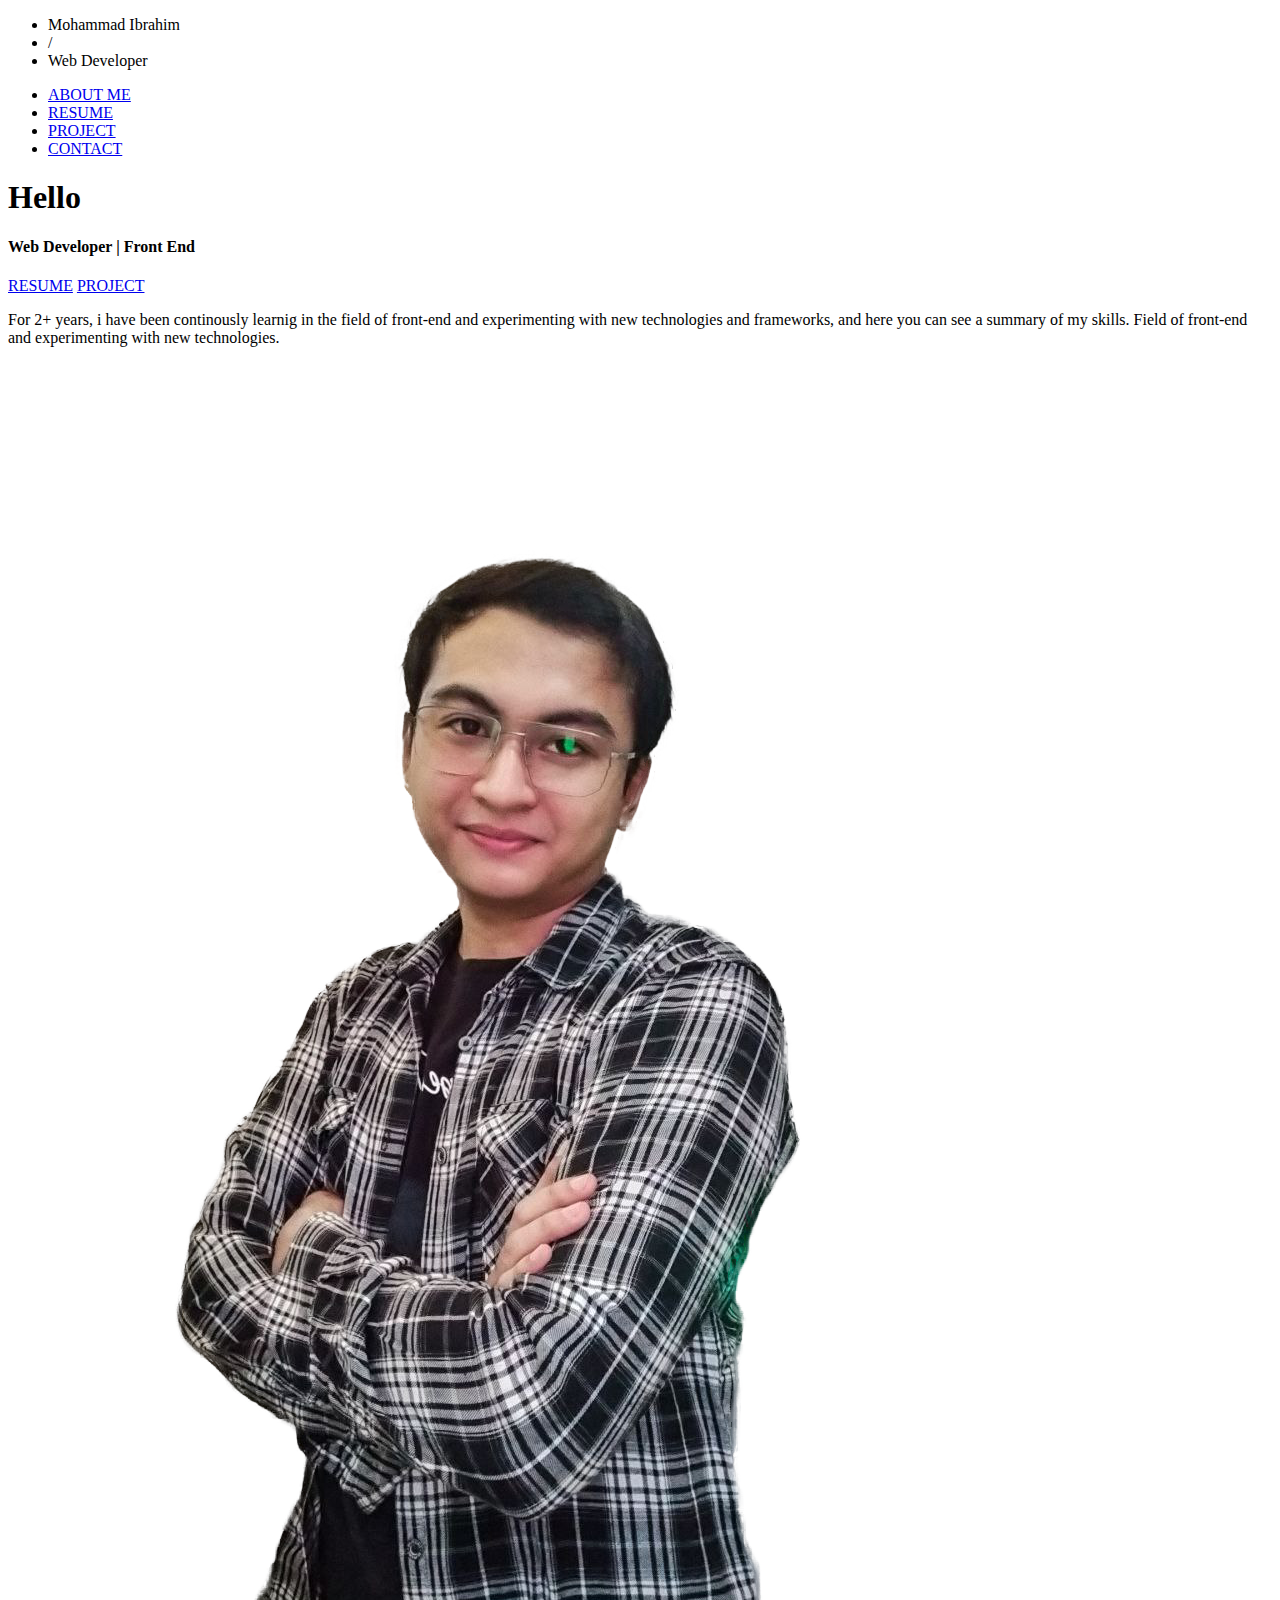
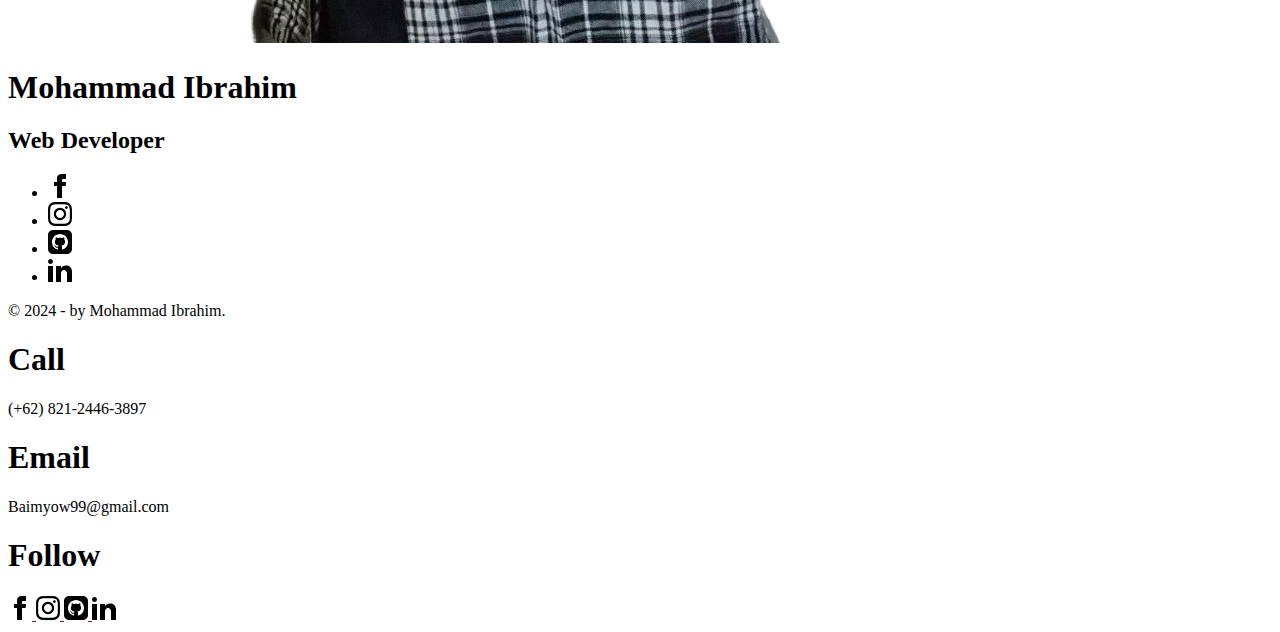
==== index.html @ 84d9b4df "change name folder" ====
<!DOCTYPE html>
<html lang="en">
  <head>
    <meta charset="UTF-8" />
    <meta name="viewport" content="width=device-width, initial-scale=1.0" />
    <title>Portfolio - Mohammad Ibrahim</title>
    <link rel="stylesheet" href="css/style.css" />
    <link
      href="https://fonts.googleapis.com/css2?family=Nerko+One&family=Roboto:ital,wght@0,100;0,300;0,400;0,500;0,700;0,900;1,100;1,300;1,400;1,500;1,700;1,900&display=swap"
      rel="stylesheet" />
    <link rel="stylesheet" href="../css/animasi.css" />
    <link rel="stylesheet" href="../CSS/responsive.css" />
  </head>
  <body>
    <!--Header & Navbar -->

    <header>
      <div class="container">
        <div class="logo">
          <ul>
            <li class="name">Mohammad Ibrahim</li>
            <li class="line">/</li>
            <li class="profesi">Web Developer</li>
          </ul>
        </div>
        <div class="navbar">
          <ul>
            <li><a href="index.html">ABOUT ME</a></li>
            <li><a href="/pages/resume.html">RESUME</a></li>
            <li><a href="/pages/project.html">PROJECT</a></li>
            <li><a href="/pages/contact.html">CONTACT</a></li>
          </ul>
        </div>
      </div>
    </header>

    <!-- HERO Section -->
    <section class="transform">
      <div class="hero">
        <div class="container-1">
          <div class="hero-left"></div>
          <div class="hero-right">
            <h1>Hello</h1>
            <h4>Web Developer | Front End</h4>
            <div class="buttons">
              <a href="#" target="_blank" class="btn-1">RESUME</a>

              <a href="#project" class="btn-2">PROJECT</a>
            </div>
            <div class="paragraph">
              <p>
                For 2+ years, i have been continously learnig in the field of
                front-end and experimenting with new technologies and
                frameworks, and here you can see a summary of my skills. Field
                of front-end and experimenting with new technologies.
              </p>
            </div>
          </div>
        </div>
        <div class="tamplate">
          <div class="back-image">
            <img src="img/image-hero.svg" alt="Mohammad Ibrahim" />
          </div>
          <h1>Mohammad Ibrahim</h1>
          <div class="line-image"></div>
          <h2>Web Developer</h2>

          <div class="medsos-tamplate">
            <ul>
              <li>
                <a href=""
                  ><svg
                    xmlns="http://www.w3.org/2000/svg"
                    width="24"
                    height="24"
                    viewBox="0 0 24 24">
                    <path
                      d="M9 8h-3v4h3v12h5v-12h3.642l.358-4h-4v-1.667c0-.955.192-1.333 1.115-1.333h2.885v-5h-3.808c-3.596 0-5.192 1.583-5.192 4.615v3.385z" />
                  </svg>
                </a>
              </li>
              <li>
                <a href=""
                  ><svg
                    xmlns="http://www.w3.org/2000/svg"
                    width="24"
                    height="24"
                    viewBox="0 0 24 24">
                    <path
                      d="M12 2.163c3.204 0 3.584.012 4.85.07 3.252.148 4.771 1.691 4.919 4.919.058 1.265.069 1.645.069 4.849 0 3.205-.012 3.584-.069 4.849-.149 3.225-1.664 4.771-4.919 4.919-1.266.058-1.644.07-4.85.07-3.204 0-3.584-.012-4.849-.07-3.26-.149-4.771-1.699-4.919-4.92-.058-1.265-.07-1.644-.07-4.849 0-3.204.013-3.583.07-4.849.149-3.227 1.664-4.771 4.919-4.919 1.266-.057 1.645-.069 4.849-.069zm0-2.163c-3.259 0-3.667.014-4.947.072-4.358.2-6.78 2.618-6.98 6.98-.059 1.281-.073 1.689-.073 4.948 0 3.259.014 3.668.072 4.948.2 4.358 2.618 6.78 6.98 6.98 1.281.058 1.689.072 4.948.072 3.259 0 3.668-.014 4.948-.072 4.354-.2 6.782-2.618 6.979-6.98.059-1.28.073-1.689.073-4.948 0-3.259-.014-3.667-.072-4.947-.196-4.354-2.617-6.78-6.979-6.98-1.281-.059-1.69-.073-4.949-.073zm0 5.838c-3.403 0-6.162 2.759-6.162 6.162s2.759 6.163 6.162 6.163 6.162-2.759 6.162-6.163c0-3.403-2.759-6.162-6.162-6.162zm0 10.162c-2.209 0-4-1.79-4-4 0-2.209 1.791-4 4-4s4 1.791 4 4c0 2.21-1.791 4-4 4zm6.406-11.845c-.796 0-1.441.645-1.441 1.44s.645 1.44 1.441 1.44c.795 0 1.439-.645 1.439-1.44s-.644-1.44-1.439-1.44z" />
                  </svg>
                </a>
              </li>
              <li>
                <a href=""
                  ><svg
                    xmlns="http://www.w3.org/2000/svg"
                    width="24"
                    height="24"
                    viewBox="0 0 24 24">
                    <path
                      d="M19 0h-14c-2.761 0-5 2.239-5 5v14c0 2.761 2.239 5 5 5h14c2.762 0 5-2.239 5-5v-14c0-2.761-2.238-5-5-5zm-4.466 19.59c-.405.078-.534-.171-.534-.384v-2.195c0-.747-.262-1.233-.55-1.481 1.782-.198 3.654-.875 3.654-3.947 0-.874-.312-1.588-.823-2.147.082-.202.356-1.016-.079-2.117 0 0-.671-.215-2.198.82-.64-.18-1.324-.267-2.004-.271-.68.003-1.364.091-2.003.269-1.528-1.035-2.2-.82-2.2-.82-.434 1.102-.16 1.915-.077 2.118-.512.56-.824 1.273-.824 2.147 0 3.064 1.867 3.751 3.645 3.954-.229.2-.436.552-.508 1.07-.457.204-1.614.557-2.328-.666 0 0-.423-.768-1.227-.825 0 0-.78-.01-.055.487 0 0 .525.246.889 1.17 0 0 .463 1.428 2.688.944v1.489c0 .211-.129.459-.528.385-3.18-1.057-5.472-4.056-5.472-7.59 0-4.419 3.582-8 8-8s8 3.581 8 8c0 3.533-2.289 6.531-5.466 7.59z" />
                  </svg>
                </a>
              </li>
              <li>
                <a href=""
                  ><svg
                    xmlns="http://www.w3.org/2000/svg"
                    width="24"
                    height="24"
                    viewBox="0 0 24 24">
                    <path
                      d="M4.98 3.5c0 1.381-1.11 2.5-2.48 2.5s-2.48-1.119-2.48-2.5c0-1.38 1.11-2.5 2.48-2.5s2.48 1.12 2.48 2.5zm.02 4.5h-5v16h5v-16zm7.982 0h-4.968v16h4.969v-8.399c0-4.67 6.029-5.052 6.029 0v8.399h4.988v-10.131c0-7.88-8.922-7.593-11.018-3.714v-2.155z" />
                  </svg>
                </a>
              </li>
            </ul>
          </div>
        </div>
      </div>
    </section>

    <!-- FOOTER -->
    <footer>
      <div class="footer">
        <div class="tag-1">
          <p>&#169; 2024 - by Mohammad Ibrahim.</p>
        </div>
        <div class="tag-2">
          <div class="call">
            <h1>Call</h1>
            <p>(+62) 821-2446-3897</p>
          </div>
          <div class="email">
            <h1>Email</h1>
            <p>Baimyow99@gmail.com</p>
          </div>
          <div class="follow">
            <h1>Follow</h1>
            <a href=""
              ><svg
                xmlns="http://www.w3.org/2000/svg"
                width="24"
                height="24"
                viewBox="0 0 24 24">
                <path
                  d="M9 8h-3v4h3v12h5v-12h3.642l.358-4h-4v-1.667c0-.955.192-1.333 1.115-1.333h2.885v-5h-3.808c-3.596 0-5.192 1.583-5.192 4.615v3.385z" />
              </svg>
            </a>
            <a href=""
              ><svg
                xmlns="http://www.w3.org/2000/svg"
                width="24"
                height="24"
                viewBox="0 0 24 24">
                <path
                  d="M12 2.163c3.204 0 3.584.012 4.85.07 3.252.148 4.771 1.691 4.919 4.919.058 1.265.069 1.645.069 4.849 0 3.205-.012 3.584-.069 4.849-.149 3.225-1.664 4.771-4.919 4.919-1.266.058-1.644.07-4.85.07-3.204 0-3.584-.012-4.849-.07-3.26-.149-4.771-1.699-4.919-4.92-.058-1.265-.07-1.644-.07-4.849 0-3.204.013-3.583.07-4.849.149-3.227 1.664-4.771 4.919-4.919 1.266-.057 1.645-.069 4.849-.069zm0-2.163c-3.259 0-3.667.014-4.947.072-4.358.2-6.78 2.618-6.98 6.98-.059 1.281-.073 1.689-.073 4.948 0 3.259.014 3.668.072 4.948.2 4.358 2.618 6.78 6.98 6.98 1.281.058 1.689.072 4.948.072 3.259 0 3.668-.014 4.948-.072 4.354-.2 6.782-2.618 6.979-6.98.059-1.28.073-1.689.073-4.948 0-3.259-.014-3.667-.072-4.947-.196-4.354-2.617-6.78-6.979-6.98-1.281-.059-1.69-.073-4.949-.073zm0 5.838c-3.403 0-6.162 2.759-6.162 6.162s2.759 6.163 6.162 6.163 6.162-2.759 6.162-6.163c0-3.403-2.759-6.162-6.162-6.162zm0 10.162c-2.209 0-4-1.79-4-4 0-2.209 1.791-4 4-4s4 1.791 4 4c0 2.21-1.791 4-4 4zm6.406-11.845c-.796 0-1.441.645-1.441 1.44s.645 1.44 1.441 1.44c.795 0 1.439-.645 1.439-1.44s-.644-1.44-1.439-1.44z" />
              </svg>
            </a>
            <a href="">
              <svg
                xmlns="http://www.w3.org/2000/svg"
                width="24"
                height="24"
                viewBox="0 0 24 24">
                <path
                  d="M19 0h-14c-2.761 0-5 2.239-5 5v14c0 2.761 2.239 5 5 5h14c2.762 0 5-2.239 5-5v-14c0-2.761-2.238-5-5-5zm-4.466 19.59c-.405.078-.534-.171-.534-.384v-2.195c0-.747-.262-1.233-.55-1.481 1.782-.198 3.654-.875 3.654-3.947 0-.874-.312-1.588-.823-2.147.082-.202.356-1.016-.079-2.117 0 0-.671-.215-2.198.82-.64-.18-1.324-.267-2.004-.271-.68.003-1.364.091-2.003.269-1.528-1.035-2.2-.82-2.2-.82-.434 1.102-.16 1.915-.077 2.118-.512.56-.824 1.273-.824 2.147 0 3.064 1.867 3.751 3.645 3.954-.229.2-.436.552-.508 1.07-.457.204-1.614.557-2.328-.666 0 0-.423-.768-1.227-.825 0 0-.78-.01-.055.487 0 0 .525.246.889 1.17 0 0 .463 1.428 2.688.944v1.489c0 .211-.129.459-.528.385-3.18-1.057-5.472-4.056-5.472-7.59 0-4.419 3.582-8 8-8s8 3.581 8 8c0 3.533-2.289 6.531-5.466 7.59z" />
              </svg>
            </a>
            <a href="">
              <svg
                xmlns="http://www.w3.org/2000/svg"
                width="24"
                height="24"
                viewBox="0 0 24 24">
                <path
                  d="M4.98 3.5c0 1.381-1.11 2.5-2.48 2.5s-2.48-1.119-2.48-2.5c0-1.38 1.11-2.5 2.48-2.5s2.48 1.12 2.48 2.5zm.02 4.5h-5v16h5v-16zm7.982 0h-4.968v16h4.969v-8.399c0-4.67 6.029-5.052 6.029 0v8.399h4.988v-10.131c0-7.88-8.922-7.593-11.018-3.714v-2.155z" />
              </svg>
            </a>
          </div>
        </div>
      </div>
    </footer>

    <!-- Java Script -->
    <script src="/java script/script.js"></script>
  </body>
</html>
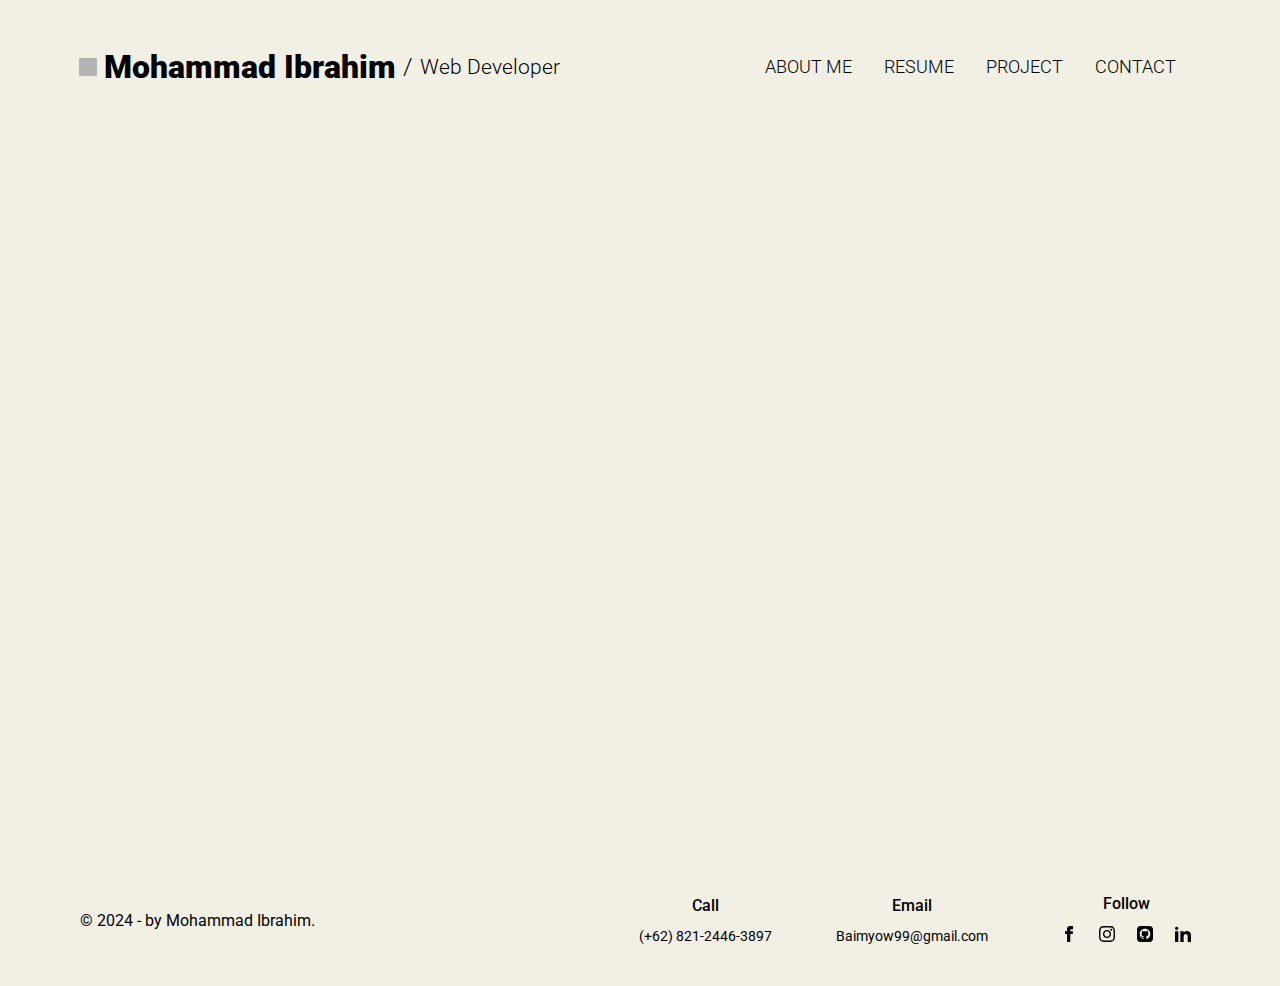
==== commit cfb0fe24: "perbaikan" ====
--- a/index.html
+++ b/index.html
@@ -4,12 +4,13 @@
     <meta charset="UTF-8" />
     <meta name="viewport" content="width=device-width, initial-scale=1.0" />
     <title>Portfolio - Mohammad Ibrahim</title>
-    <link rel="stylesheet" href="css/style.css" />
+    <link rel="stylesheet" href="style/style.css" />
     <link
       href="https://fonts.googleapis.com/css2?family=Nerko+One&family=Roboto:ital,wght@0,100;0,300;0,400;0,500;0,700;0,900;1,100;1,300;1,400;1,500;1,700;1,900&display=swap"
       rel="stylesheet" />
-    <link rel="stylesheet" href="../css/animasi.css" />
-    <link rel="stylesheet" href="../CSS/responsive.css" />
+    <link rel="stylesheet" href="style/animasi.css" />
+    <link rel="stylesheet" href="style/responsive.css" />
+    <base href="/Project-01/" />
   </head>
   <body>
     <!--Header & Navbar -->
@@ -26,14 +27,15 @@
         <div class="navbar">
           <ul>
             <li><a href="index.html">ABOUT ME</a></li>
-            <li><a href="/pages/resume.html">RESUME</a></li>
-            <li><a href="/pages/project.html">PROJECT</a></li>
-            <li><a href="/pages/contact.html">CONTACT</a></li>
+            <li><a href="pages/resume.html">RESUME</a></li>
+            <li><a href="pages/project.html">PROJECT</a></li>
+            <li><a href="pages/contact.html">CONTACT</a></li>
           </ul>
         </div>
       </div>
     </header>
 
+    <!-- HERO Section -->
     <!-- HERO Section -->
     <section class="transform">
       <div class="hero">
--- a/style/style.css
+++ b/style/style.css
@@ -0,0 +1,549 @@
+* {
+  margin: 0;
+  padding: 0;
+  box-sizing: border-box;
+}
+
+html,
+body {
+  width: 100%;
+  font-family: "Roboto";
+  background-color: var(--colorBody);
+}
+
+:root {
+  --colorBody: #f2efe5;
+  --colorSecond: #b4b4b8;
+  --collorThird: #c7c8cc;
+}
+
+/* Header & Navbar */
+
+.container {
+  display: flex;
+  align-items: center;
+  justify-content: space-between;
+  padding: 3rem 6.5rem;
+  background-color: var(--colorBody);
+}
+
+.logo ul {
+  display: flex;
+  align-items: center;
+  gap: 7px;
+}
+
+.logo .profesi {
+  list-style: none;
+  font-size: 1.3rem;
+  font-weight: 300;
+}
+
+.logo .line {
+  list-style: none;
+  font-size: 1.5rem;
+  font-weight: 300;
+}
+
+.logo .name {
+  position: relative;
+  list-style: none;
+  font-size: 2rem;
+  font-weight: 900;
+}
+
+.logo .name::before {
+  content: ""; /* Konten kosong karena hanya kotak yang ditampilkan */
+  display: inline-block;
+  width: 18px; /* Ukuran lebar kotak */
+  height: 18px; /* Ukuran tinggi kotak */
+  background-color: var(--colorSecond); /* Warna kotak */
+  position: absolute;
+  left: -25px; /* Atur jarak kotak dari teks */
+  top: 50%; /* Posisikan di tengah vertikal */
+  transform: translateY(-50%); /* Sesuaikan agar di tengah */
+}
+
+.navbar ul {
+  display: flex;
+  align-items: center;
+  justify-content: center;
+  gap: 2rem;
+  font-size: 1.1rem;
+  font-weight: 300;
+  list-style: none;
+}
+
+.navbar a {
+  text-decoration: none;
+  color: black;
+}
+
+.navbar a:hover {
+  color: var(--colorSecond);
+}
+
+/* Hero */
+
+.container-1 {
+  display: grid;
+  grid-template-columns: 1.3fr 2fr;
+  z-index: 1;
+  position: relative;
+}
+
+.hero-left {
+  height: 80vh;
+  background-color: var(--colorSecond);
+}
+
+.hero-right {
+  height: 80vh;
+  background-color: var(--colorBody);
+  padding-left: 8rem;
+  padding-bottom: 11rem;
+  display: flex;
+  flex-direction: column;
+  justify-content: center;
+}
+
+.hero-right h1 {
+  font-size: 7rem;
+}
+
+.hero-right h4 {
+  font-size: 1.5rem;
+  font-weight: 200;
+}
+
+.paragraph {
+  display: flex;
+  flex-wrap: wrap;
+  text-align: justify;
+  width: 24rem;
+}
+
+.paragraph p {
+  font-size: 1.5rem;
+  padding-top: 5px;
+  font-weight: 20;
+}
+
+.hero-right .buttons {
+  display: flex;
+  gap: 1rem;
+  margin-top: 2rem;
+}
+
+.hero-right button {
+  padding: 10px 50px;
+  border-radius: 50px;
+}
+
+.hero-right button a {
+  text-decoration: none;
+}
+
+.buttons a {
+  border: 2px solid;
+  padding: 10px 30px;
+  border-radius: 50px;
+  font-weight: 600;
+  text-decoration: none;
+}
+
+.btn-1 {
+  background-color: var(--colorSecond);
+  color: var(--colorBody);
+}
+
+.btn-1:hover {
+  background-color: var(--colorBody);
+  color: var(--colorSecond);
+}
+
+.btn-2 {
+  background-color: var(--colorBody);
+  color: var(--colorSecond);
+}
+
+.btn-2:hover {
+  background-color: var(--colorSecond);
+  color: var(--colorBody);
+}
+
+.tamplate {
+  height: 30rem;
+  width: 23.5rem;
+  background-color: var(--collorThird);
+  z-index: 3;
+  position: absolute;
+  display: flex;
+  flex-direction: column;
+  text-align: center;
+  top: 15.5%;
+  left: 23%;
+  box-shadow: -10px 10px 15px rgb(0, 0, 0, 0.1);
+}
+
+.back-image {
+  height: 14rem;
+  width: 14rem;
+  border-radius: 50%;
+  background-color: var(--colorBody);
+  position: absolute;
+  margin: 3rem 4.7rem;
+  display: flex;
+  justify-content: center;
+  align-items: center;
+  z-index: 1;
+  overflow: hidden;
+}
+
+.tamplate img {
+  height: 22rem;
+  width: 22rem;
+  top: 1%;
+  position: absolute;
+  display: block;
+  z-index: 2;
+  object-fit: cover; /* Menjaga proporsi gambar agar sesuai dengan area */
+}
+
+.tamplate h1 {
+  margin-top: 18rem;
+  font-size: 2rem;
+  font-weight: 900;
+}
+
+.line-image {
+  height: 3px;
+  background-color: var(--colorSecond);
+  margin: 1rem 9.5rem;
+}
+
+.tamplate h2 {
+  font-weight: 300;
+  font-size: 1.3rem;
+}
+
+.medsos-tamplate {
+  height: 5rem;
+  margin-top: 1rem;
+  background-color: var(--colorBody);
+  display: flex;
+  justify-content: center;
+  align-items: center;
+}
+
+.medsos-tamplate ul {
+  display: flex;
+  align-items: center;
+  justify-content: center;
+  list-style-type: none;
+  gap: 1.2rem;
+}
+
+/* Footer */
+
+.footer {
+  display: flex;
+  align-items: center;
+  justify-content: space-between;
+  padding: 2.5rem 5rem;
+  background-color: var(--colorBody);
+  right: 0;
+  left: 0;
+}
+
+.tag-2 {
+  display: flex;
+  align-items: center;
+  justify-content: space-between;
+  text-align: center;
+  gap: 4rem;
+}
+
+.call h1,
+.email h1,
+.follow h1 {
+  font-size: 1rem;
+  font-weight: 500;
+  padding-bottom: 5px;
+}
+
+.call p,
+.email p {
+  padding-top: 8px;
+  font-size: 0.9rem;
+}
+
+.follow svg {
+  height: 1.5rem;
+  padding-top: 8px;
+  margin: 0 5px;
+}
+
+.follow a {
+  text-decoration: none;
+}
+
+/* RESUME */
+
+.hero-resume,
+.hero-project,
+.hero-contact {
+  width: 100%;
+  background-color: var(--collorThird);
+  padding: 5rem 30rem;
+}
+
+.tag-resume,
+.tag-project,
+.tag-contact {
+  display: flex;
+  justify-content: center;
+  align-items: center;
+  text-align: center;
+  font-size: 2rem;
+  font-weight: 900;
+  position: relative;
+}
+
+.tag-resume::before,
+.tag-project::before,
+.tag-contact::before {
+  content: ""; /* Konten kosong karena hanya kotak yang ditampilkan */
+  display: inline-block;
+  width: 19px; /* Ukuran lebar kotak */
+  height: 19px; /* Ukuran tinggi kotak */
+  background-color: var(--colorSecond); /* Warna kotak */
+  position: absolute;
+  left: 37%; /* Atur jarak kotak dari teks */
+  top: 50%; /* Posisikan di tengah vertikal */
+  transform: translateY(-50%); /* Sesuaikan agar di tengah */
+}
+
+.tag-project::before {
+  left: 36%;
+}
+
+.tag-contact::before {
+  left: 35.5%;
+}
+
+.tag-resume ul,
+.tag-project ul,
+.tag-contact ul {
+  list-style-type: none;
+}
+
+.tag2-resume {
+  display: flex;
+  align-items: center;
+  justify-content: space-between;
+  text-align: center;
+  margin-top: 5rem;
+}
+
+.tag2-resume h1 {
+  font-size: 2rem;
+  font-weight: 700;
+}
+
+.tag2-resume a {
+  background-color: var(--colorSecond);
+  text-decoration: none;
+  border: 2px solid var(--colorBody);
+  padding: 10px 20px;
+  border-radius: 50px;
+  color: black;
+  font-size: 1.1rem;
+  font-weight: bold;
+}
+
+.tag2-resume a:hover {
+  background-color: var(--colorBody);
+  border: 2px solid black;
+  transition: 0.2s ease-in-out;
+}
+
+.education,
+.education-2 {
+  background-color: var(--colorBody);
+  height: 25rem;
+  margin-top: 10px;
+  border-radius: 7px;
+  padding: 6rem 4rem;
+  display: flex;
+  gap: 3rem;
+}
+
+.education-2 {
+  margin-top: 5rem;
+}
+
+.education-left {
+  width: 70%;
+}
+
+.education-left p {
+  padding-top: 20px;
+}
+
+.education-right {
+  width: 100%;
+  font-size: 1.2rem;
+  font-weight: 200;
+}
+
+.education-right .p2 {
+  padding-top: 1rem;
+}
+
+/* Hero Project */
+.tag-project {
+  margin-bottom: 5rem;
+}
+
+.hero-project .p-hero {
+  font-size: 1.2rem;
+  text-align: center;
+  padding: 0 2rem;
+}
+
+.tamplate-project {
+  display: grid;
+  grid-template-columns: 1fr 0.7fr;
+  background-color: aqua;
+  height: 25rem;
+  border-radius: 5px;
+  overflow: hidden;
+  margin: 4rem 0;
+}
+.project-right {
+  height: 100%;
+  border: 2px solid black;
+  overflow: hidden;
+}
+
+.project-right img {
+  height: 100%;
+  width: 100%;
+  transition: transform 0.3s ease;
+}
+
+.project-right img:hover {
+  transform: scale(1.1);
+}
+
+.project-left {
+  display: flex;
+  background-color: var(--colorBody);
+  flex-direction: column;
+  padding: 0 2.5rem;
+  position: relative;
+}
+
+.project-left .tag-name {
+  font-size: 2rem;
+  font-weight: 700;
+  padding: 5rem 0 5px 0rem;
+}
+
+.project-left ul {
+  list-style: none;
+}
+
+.project-left .role ul {
+  display: flex;
+  gap: 5px;
+  margin-bottom: 3rem;
+}
+
+.role ul li {
+  border: 2px solid;
+  padding: 2px 3px;
+  font-weight: 800;
+}
+
+.tag-name {
+  display: flex;
+  padding: 0;
+}
+
+.tag-name .content {
+  height: 100%;
+  width: 15px;
+  background-color: black;
+  transform: translateX(-270%);
+}
+.project-name {
+  transform: translateX(-10%);
+}
+
+.project-left p {
+  font-size: 1.2rem;
+  font-weight: 100;
+}
+
+/* CONTACT */
+
+.hero-contact {
+  background-color: var(--collorThird);
+}
+
+form {
+  margin-top: 5rem;
+}
+form p {
+  font-size: 14px;
+  padding-bottom: 5px;
+}
+
+form input,
+form textarea {
+  width: 100%;
+  height: 3rem;
+  border: 1px solid;
+  font-size: 1.2rem;
+  padding: 0 1rem;
+}
+
+form input:hover,
+form textarea:hover,
+.submit:hover {
+  background-color: var(--colorSecond);
+}
+
+form input:focus,
+form textarea:focus {
+  outline: none;
+}
+
+.container-name,
+.container-email {
+  display: grid;
+  grid-template-columns: 1fr 1fr;
+  gap: 2rem;
+}
+
+.container-email,
+.subject {
+  margin: 1.5rem 0;
+}
+
+form textarea {
+  height: 9rem;
+  resize: none;
+}
+
+.submit {
+  padding: 5px 10%;
+  font-size: 1.2rem;
+  border: 1px solid black;
+  border-radius: 50px;
+  display: block;
+  margin: 1rem auto;
+  cursor: pointer;
+}
--- a/style/animasi.css
+++ b/style/animasi.css
@@ -0,0 +1,62 @@
+/* ANIMASI HALAMAN  */
+.transform {
+  opacity: 0; /* Awalnya tidak terlihat */
+  transform: translateY(-50px); /* Posisi awal di atas */
+  transition: opacity 0.8s ease-out, transform 0.8s ease-out; /* Durasi dan transisi */
+}
+
+/* Ketika halaman dimuat, tambahkan class ini di JavaScript */
+.transform.visible {
+  opacity: 1; /* Muncul secara penuh */
+  transform: translateY(0); /* Kembali ke posisi normal */
+}
+
+/* ANIMASI UNTUK BAGIAN KONTEN */
+.animasi {
+  opacity: 0;
+  transform: translateY(50px); /*posisi awal diatas*/
+  transition: opacity 1s ease-out, transform 0.8s ease-out;
+}
+
+.animasi.active {
+  opacity: 1;
+  transform: translateY(0);
+}
+
+/* animasi untuk turun naik di tombol button */
+
+.btn-12 {
+  animation: moveUpDown1 2s ease-in-out infinite;
+}
+
+@keyframes moveUpDown1 {
+  0% {
+    transform: translateY(0); /*diposisi awal */
+  }
+
+  50% {
+    transform: translateY(-5px); /* bergerak naik*/
+  }
+
+  100% {
+    transform: translateY(0); /*kembali keposisi awal*/
+  }
+}
+
+.btn-22 {
+  animation: moveUpDown2 2s ease-in-out infinite;
+}
+
+@keyframes moveUpDown2 {
+  0% {
+    transform: translateY(0); /*diposisi awal */
+  }
+
+  50% {
+    transform: translateY(5px); /* bergerak naik*/
+  }
+
+  100% {
+    transform: translateY(0); /*kembali keposisi awal*/
+  }
+}
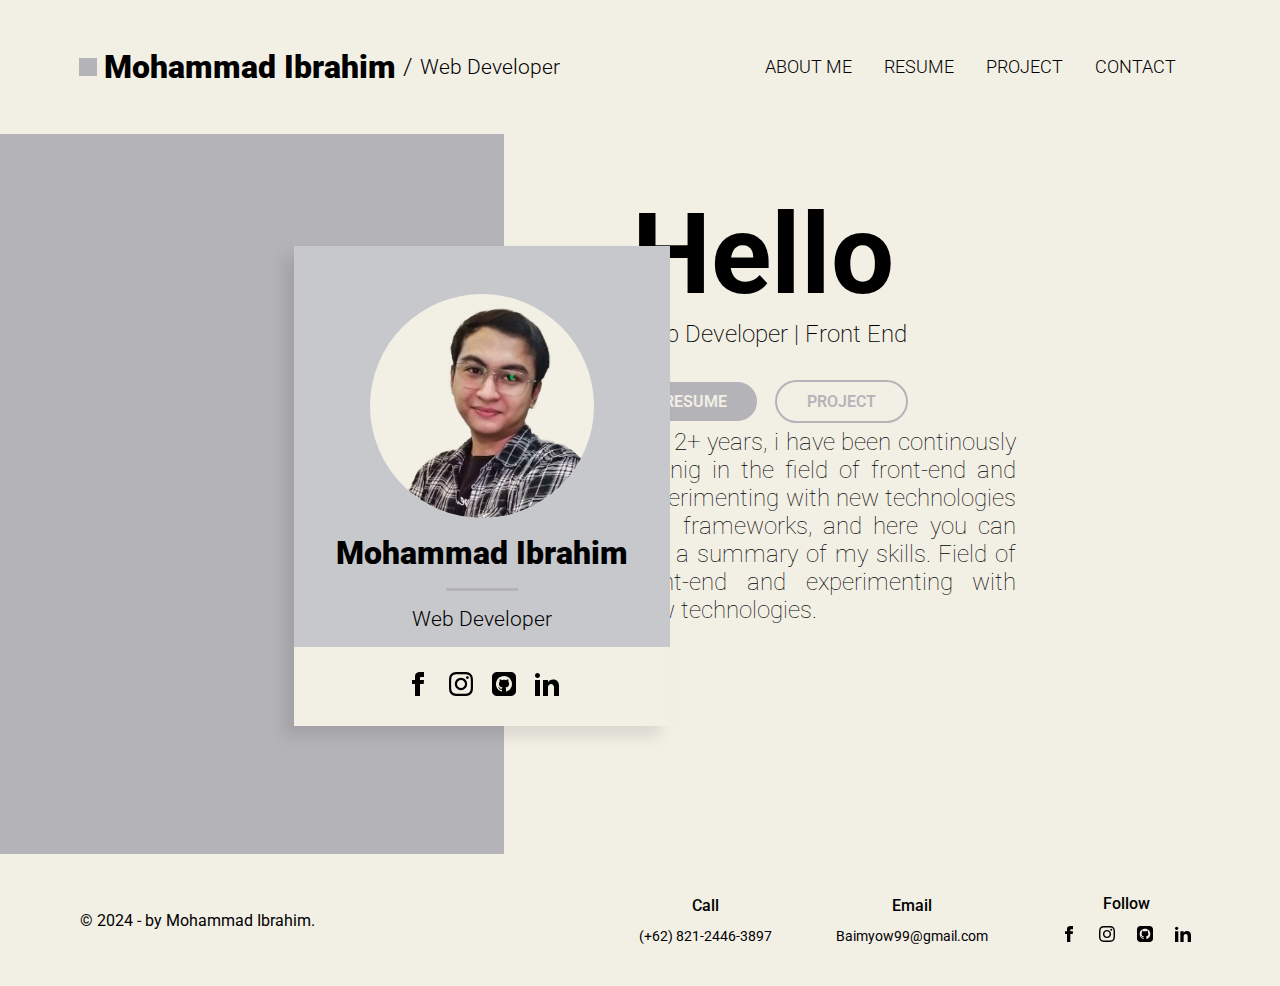
==== commit 385e0053: "perbaikan" ====
--- a/index.html
+++ b/index.html
@@ -10,7 +10,7 @@
       rel="stylesheet" />
     <link rel="stylesheet" href="style/animasi.css" />
     <link rel="stylesheet" href="style/responsive.css" />
-    <base href="/Project-01/" />
+    <!-- <base href="/Project-01/" /> -->
   </head>
   <body>
     <!--Header & Navbar -->
@@ -35,7 +35,6 @@
       </div>
     </header>
 
-    <!-- HERO Section -->
     <!-- HERO Section -->
     <section class="transform">
       <div class="hero">
@@ -186,6 +185,6 @@
     </footer>
 
     <!-- Java Script -->
-    <script src="/java script/script.js"></script>
+    <script src="js/script.js"></script>
   </body>
 </html>
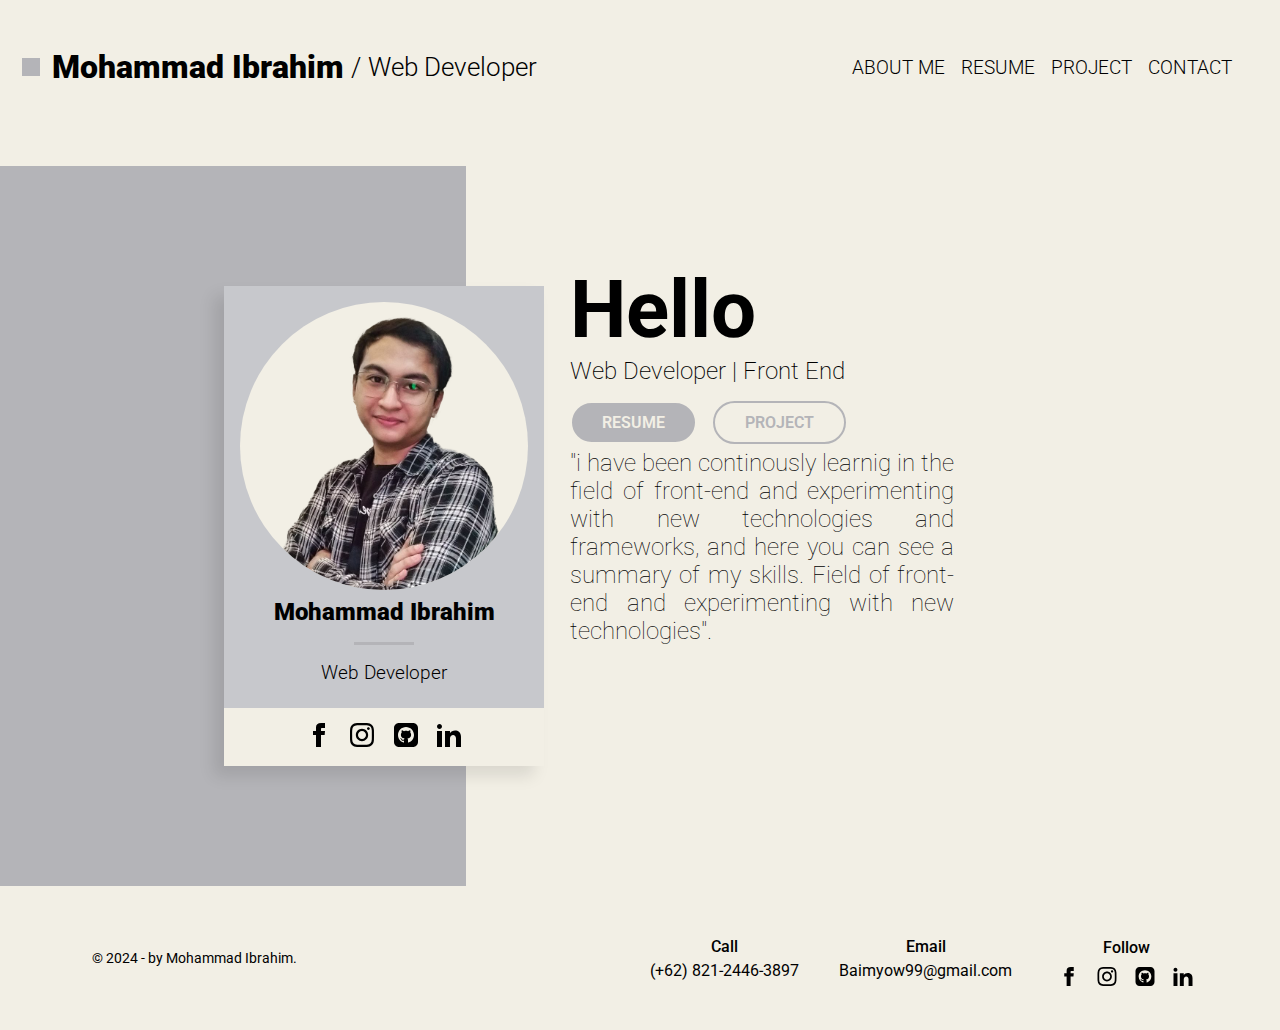
==== commit d14c8264: "perbaikan" ====
--- a/index.html
+++ b/index.html
@@ -33,6 +33,11 @@
           </ul>
         </div>
       </div>
+      <div class="hamburger" id="hamburger">
+        <span></span>
+        <span></span>
+        <span></span>
+      </div>
     </header>
 
     <!-- HERO Section -->
@@ -41,19 +46,20 @@
         <div class="container-1">
           <div class="hero-left"></div>
           <div class="hero-right">
+            <div class="kosong"></div>
             <h1>Hello</h1>
             <h4>Web Developer | Front End</h4>
             <div class="buttons">
-              <a href="#" target="_blank" class="btn-1">RESUME</a>
+              <a href="pages/resume.html" class="btn-1">RESUME</a>
 
               <a href="#project" class="btn-2">PROJECT</a>
             </div>
             <div class="paragraph">
               <p>
-                For 2+ years, i have been continously learnig in the field of
-                front-end and experimenting with new technologies and
-                frameworks, and here you can see a summary of my skills. Field
-                of front-end and experimenting with new technologies.
+                "i have been continously learnig in the field of front-end and
+                experimenting with new technologies and frameworks, and here you
+                can see a summary of my skills. Field of front-end and
+                experimenting with new technologies".
               </p>
             </div>
           </div>
--- a/style/style.css
+++ b/style/style.css
@@ -20,17 +20,23 @@
 /* Header & Navbar */
 
 .container {
+  width: 100%;
   display: flex;
   align-items: center;
   justify-content: space-between;
   padding: 3rem 6.5rem;
   background-color: var(--colorBody);
+  position: relative;
 }
 
 .logo ul {
   display: flex;
   align-items: center;
   gap: 7px;
+}
+
+.hamburger {
+  right: -100%;
 }
 
 .logo .profesi {
@@ -41,14 +47,14 @@
 
 .logo .line {
   list-style: none;
-  font-size: 1.5rem;
+  /* font-size: 1.5rem; */
   font-weight: 300;
 }
 
 .logo .name {
   position: relative;
   list-style: none;
-  font-size: 2rem;
+  /* font-size: 2rem; */
   font-weight: 900;
 }
 
@@ -100,10 +106,9 @@
 .hero-right {
   height: 80vh;
   background-color: var(--colorBody);
-  padding-left: 8rem;
-  padding-bottom: 11rem;
   display: flex;
   flex-direction: column;
+
   justify-content: center;
 }
 
@@ -181,7 +186,7 @@
   display: flex;
   flex-direction: column;
   text-align: center;
-  top: 15.5%;
+  top: 11.5%;
   left: 23%;
   box-shadow: -10px 10px 15px rgb(0, 0, 0, 0.1);
 }
@@ -272,12 +277,6 @@
   padding-bottom: 5px;
 }
 
-.call p,
-.email p {
-  padding-top: 8px;
-  font-size: 0.9rem;
-}
-
 .follow svg {
   height: 1.5rem;
   padding-top: 8px;
@@ -290,12 +289,22 @@
 
 /* RESUME */
 
-.hero-resume,
-.hero-project,
-.hero-contact {
+.hero-resume {
   width: 100%;
   background-color: var(--collorThird);
   padding: 5rem 30rem;
+}
+
+.hero-resume {
+  width: 100%;
+  background-color: var(--collorThird);
+  padding: 5rem 25rem;
+}
+
+.hero-contact {
+  width: 100%;
+  background-color: var(--collorThird);
+  padding: 5rem 25rem;
 }
 
 .tag-resume,
@@ -319,17 +328,17 @@
   height: 19px; /* Ukuran tinggi kotak */
   background-color: var(--colorSecond); /* Warna kotak */
   position: absolute;
-  left: 37%; /* Atur jarak kotak dari teks */
+  left: 37.5%; /* Atur jarak kotak dari teks */
   top: 50%; /* Posisikan di tengah vertikal */
   transform: translateY(-50%); /* Sesuaikan agar di tengah */
 }
 
 .tag-project::before {
+  left: 36.5%;
+}
+
+.tag-contact::before {
   left: 36%;
-}
-
-.tag-contact::before {
-  left: 35.5%;
 }
 
 .tag-resume ul,
@@ -374,7 +383,7 @@
   height: 25rem;
   margin-top: 10px;
   border-radius: 7px;
-  padding: 6rem 4rem;
+  padding: 3rem 2rem;
   display: flex;
   gap: 3rem;
 }
@@ -387,6 +396,20 @@
   width: 70%;
 }
 
+.education-left h3,
+.education-left h4 {
+  padding-top: 5px;
+}
+
+.education-left h3 {
+  font-weight: 500;
+}
+
+.education-left h4,
+.education-left p {
+  font-weight: 200;
+}
+
 .education-left p {
   padding-top: 20px;
 }
@@ -402,6 +425,13 @@
 }
 
 /* Hero Project */
+
+.hero-project {
+  width: 100%;
+  background-color: var(--collorThird);
+  padding: 5rem 25rem;
+}
+
 .tag-project {
   margin-bottom: 5rem;
 }
@@ -409,14 +439,13 @@
 .hero-project .p-hero {
   font-size: 1.2rem;
   text-align: center;
-  padding: 0 2rem;
 }
 
 .tamplate-project {
   display: grid;
   grid-template-columns: 1fr 0.7fr;
-  background-color: aqua;
   height: 25rem;
+  width: 100%;
   border-radius: 5px;
   overflow: hidden;
   margin: 4rem 0;
@@ -425,6 +454,43 @@
   height: 100%;
   border: 2px solid black;
   overflow: hidden;
+  position: relative;
+}
+
+.project-right .overlay {
+  position: absolute;
+  top: 0;
+  left: 0;
+  width: 100%;
+  height: 100%;
+  background-color: rgba(0, 0, 0, 0.5);
+  opacity: 0;
+  transition: opacity 0.5s ease;
+}
+
+.project-right:hover .overlay {
+  opacity: 1;
+}
+
+.icon-link svg {
+  fill: white;
+  width: 3rem;
+  height: 3rem;
+}
+
+.icon-link {
+  position: absolute;
+  top: 50%;
+  left: 50%;
+  transform: translate(-50%, -50%);
+  opacity: 0;
+  transition: opacity 0.5s ease;
+  pointer-events: none;
+}
+
+.project-right:hover .icon-link {
+  opacity: 1;
+  z-index: 2;
 }
 
 .project-right img {
@@ -433,7 +499,7 @@
   transition: transform 0.3s ease;
 }
 
-.project-right img:hover {
+.project-right:hover img {
   transform: scale(1.1);
 }
 
--- a/style/responsive.css
+++ b/style/responsive.css
@@ -0,0 +1,1860 @@
+/* Extra small devices (phones, 600px and down) */
+
+@media only screen and (max-width: 600px) {
+  /*Navbar*/
+
+  .navbar {
+    position: fixed;
+    top: -150%;
+    width: 100%;
+    right: 0;
+    left: 0;
+    height: 100vh;
+    background-color: var(--collorThird);
+    transition: all 0.6s;
+    z-index: 99;
+    padding-top: 5rem;
+  }
+
+  .navbar.active {
+    top: 0;
+  }
+
+  .navbar ul {
+    flex-direction: column;
+  }
+
+  .navbar ul li {
+    font-size: 1.2rem;
+    font-weight: 400;
+  }
+
+  .navbar ul a:hover {
+    color: var(--colorSecond);
+  }
+
+  /* hamburger menu */
+
+  header {
+    display: flex;
+    justify-content: space-between;
+    align-items: center;
+    margin-right: 1rem;
+  }
+
+  #hamburger {
+    height: 2.5rem;
+    width: 2.5rem;
+    align-items: center;
+    cursor: pointer;
+  }
+
+  #hamburger span {
+    height: 5px;
+    width: 1.7rem;
+    background-color: black;
+    border-radius: 25px;
+    position: absolute;
+    top: 8.5%;
+    right: 8px;
+    transform: translate(-50%, -50%);
+    transition: all 0.5s;
+    z-index: 100;
+  }
+
+  #hamburger span:nth-child(1) {
+    top: 6.7%;
+    right: 32px;
+    width: 0.7rem;
+  }
+
+  #hamburger span:nth-child(3) {
+    top: 10.3%;
+    height: 5px;
+    width: 0.7rem;
+    right: 17px;
+  }
+
+  #hamburger.active span:nth-child(1) {
+    top: 8%;
+    width: 1rem;
+    height: 3.5px;
+    transform: translate(-30%, -50%) rotate(45deg);
+  }
+  #hamburger.active span:nth-child(2) {
+    height: 3.5px;
+    transform: translate(-70%, -50%) rotate(-45deg);
+  }
+  #hamburger.active span:nth-child(3) {
+    top: 8.5%;
+    height: 3.5px;
+    width: 1rem;
+    transform: translate(-75%, 87%) rotate(45deg);
+  }
+
+  .logo .name::before {
+    content: ""; /* Konten kosong karena hanya kotak yang ditampilkan */
+    display: inline-block;
+    width: 12px; /* Ukuran lebar kotak */
+    height: 12px; /* Ukuran tinggi kotak */
+    background-color: var(--colorSecond); /* Warna kotak */
+    position: absolute;
+    left: -20px; /* Atur jarak kotak dari teks */
+    top: 50%; /* Posisikan di tengah vertikal */
+    transform: translateY(-50%); /* Sesuaikan agar di tengah */
+  }
+
+  .logo .name {
+    font-size: clamp(0.8rem, 3.5vw, 1.5rem);
+  }
+
+  .logo .line,
+  .logo .profesi {
+    font-size: clamp(0.6rem, 3vw, 1.2rem);
+  }
+
+  /* HEADER */
+
+  .container {
+    padding: 3rem 2rem;
+    margin-bottom: 2rem;
+  }
+
+  /* HERO */
+  .hero {
+    width: 100%;
+  }
+  .container-1 {
+    display: grid;
+    grid-template-columns: 1fr;
+    position: relative;
+    width: 100%;
+  }
+
+  .hero-left {
+    height: 30vh;
+    background-color: var(--colorbody);
+  }
+  .hero-right {
+    background-color: var(--colorSecond);
+  }
+
+  .tamplate {
+    height: 25rem;
+    width: 17rem;
+    background-color: var(--collorThird);
+    z-index: 3;
+    position: absolute;
+    display: flex;
+    flex-direction: column;
+    text-align: center;
+    justify-content: center;
+    align-items: center;
+    box-shadow: -10px 10px 15px rgb(0, 0, 0, 0.1);
+
+    /* Pemusatan absolut ke tengah */
+    top: 20%;
+    left: 50%;
+    transform: translate(-50%, -50%);
+  }
+
+  .back-image {
+    height: 14rem;
+    width: 14rem;
+    top: 0;
+    border-radius: 50%;
+    background-color: var(--colorBody);
+    position: absolute;
+    display: flex;
+    justify-content: center;
+
+    align-items: center;
+    z-index: 1;
+    overflow: hidden;
+  }
+
+  .tamplate img {
+    height: 18rem;
+    width: 18rem;
+
+    position: absolute;
+    display: block;
+    z-index: 2;
+    object-fit: cover; /* Menjaga proporsi gambar agar sesuai dengan area */
+  }
+
+  .tamplate h1 {
+    font-size: 1.2rem;
+    font-weight: 900;
+  }
+
+  .line-image {
+    background-color: var(--colorSecond);
+    padding: 1px 30px;
+    margin: 4px 9.5rem;
+  }
+
+  .tamplate h2 {
+    font-weight: 300;
+    font-size: 1rem;
+  }
+
+  .medsos-tamplate {
+    width: 100%;
+    margin-top: 0.5rem;
+    background-color: var(--colorBody);
+    display: flex;
+    justify-content: center;
+    align-items: center;
+  }
+
+  .medsos-tamplate ul {
+    display: flex;
+    align-items: center;
+    justify-content: center;
+    list-style-type: none;
+    gap: 1.2rem;
+  }
+
+  /* HERO RIGHT */
+
+  .hero-right {
+    width: 100%;
+    padding: 0 0.5rem;
+    padding-bottom: 20rem;
+    display: fixed;
+    padding-top: 25rem;
+    align-items: center;
+    text-align: center;
+  }
+
+  .hero-right h1 {
+    font-size: 3rem;
+  }
+
+  .buttons a {
+    padding: 7px 25px;
+  }
+
+  .btn-1:hover {
+    background-color: var(--colorBody);
+    color: var(--colorSecond);
+  }
+
+  .btn-2:hover {
+    background-color: var(--colorSecond);
+    color: var(--colorBody);
+  }
+
+  .hero-right h4 {
+    font-size: 1rem;
+  }
+
+  .paragraph {
+    display: flex;
+    text-align: left;
+    flex-wrap: wrap;
+    width: 85%;
+  }
+
+  .paragraph p {
+    padding: 10px 1.3rem;
+    font-size: 1.2rem;
+    text-align: justify;
+  }
+
+  /* FOOTER */
+
+  .footer {
+    width: 100%;
+    display: grid;
+    align-items: start;
+    grid-template-columns: 1fr;
+    padding: 2.5rem 2rem;
+    background-color: var(--colorBody);
+    right: 0;
+    left: 0;
+  }
+
+  .tag-1 p {
+    grid-row: 2;
+    margin-top: 1rem;
+    padding-left: 0;
+    font-size: 0.7rem;
+  }
+
+  .call p,
+  .email p,
+  .follow p {
+    font-size: 0.7rem;
+  }
+
+  .tag-2 {
+    width: 100%;
+    display: grid;
+    grid-template-columns: 1.5fr 1fr;
+    align-items: start;
+    text-align: start;
+    gap: 1rem;
+    grid-row: 1;
+  }
+
+  .call h1,
+  .email h1,
+  .follow h1 {
+    font-size: 0.8rem;
+    font-weight: 500;
+    padding-bottom: 5px;
+  }
+
+  .follow svg {
+    height: 1.2rem;
+    padding-top: 5px;
+    margin: 0;
+  }
+
+  .follow a {
+    text-decoration: none;
+  }
+
+  /* RESUME */
+
+  .hero-resume {
+    padding-left: clamp(1rem, 7vw, 5rem);
+    padding-right: clamp(1rem, 7vw, 5rem);
+    justify-content: center;
+    width: 100%;
+  }
+
+  .tag-resume ul li {
+    font-size: 1.8rem;
+    font-family: "Robotto";
+  }
+
+  .tag-resume::before {
+    left: 0;
+    width: 15px;
+    position: relative;
+    height: 15px;
+    transform: translateY(-50%); /* Agar kotak tepat di tengah teks */
+    margin-top: 15px;
+    margin-right: 5px; /* Sesuaikan jarak antara kotak dan teks */
+  }
+
+  .tag2-resume h1 {
+    font-size: 1.2rem;
+  }
+
+  .tag2-resume a {
+    padding: 5px 10px;
+    font-size: 0.8rem;
+  }
+
+  .education,
+  .education-2 {
+    gap: 10px;
+    height: 18rem;
+    justify-content: center;
+    padding-left: clamp(0.5rem, 5vw, 2rem);
+    padding-right: clamp(0.5rem, 5vw, 2rem);
+  }
+
+  .education-left h1 {
+    font-size: 1rem;
+  }
+
+  .education-left h4 {
+    font-size: 0.8rem;
+    font-weight: 300;
+  }
+
+  .education-left h3 {
+    font-size: 0.7rem;
+  }
+
+  .education-left p {
+    font-size: 0.6rem;
+    padding-top: 10px;
+    font-weight: 300;
+  }
+
+  .education-right {
+    font-size: clamp(0.7rem, 2.5vw, 1rem);
+  }
+}
+
+/* Medium devices (landscape tablets, 768px and up) */
+@media only screen and (min-width: 601px) {
+  /*Navbar*/
+
+  .navbar {
+    position: fixed;
+    top: -150%;
+    width: 100%;
+    right: 0;
+    left: 0;
+    height: 100vh;
+    background-color: var(--collorThird);
+    transition: all 0.6s;
+    z-index: 99;
+    padding-top: 5rem;
+  }
+
+  .navbar.active {
+    top: 0;
+  }
+
+  .navbar ul {
+    flex-direction: column;
+  }
+
+  .navbar ul li {
+    font-size: 1.2rem;
+    font-weight: 400;
+  }
+
+  .navbar ul a:hover {
+    color: var(--colorSecond);
+  }
+
+  /* hamburger menu */
+
+  header {
+    display: flex;
+    justify-content: space-between;
+    align-items: center;
+    margin-right: 1rem;
+  }
+
+  #hamburger {
+    height: 2.5rem;
+    width: 2.5rem;
+    align-items: center;
+    cursor: pointer;
+  }
+
+  #hamburger span {
+    height: 5px;
+    width: 1.7rem;
+    background-color: black;
+    border-radius: 25px;
+    position: absolute;
+    top: 8.5%;
+    right: 8px;
+    transform: translate(-50%, -50%);
+    transition: all 0.5s;
+    z-index: 100;
+  }
+
+  #hamburger span:nth-child(1) {
+    top: 6.7%;
+    right: 32px;
+    width: 0.7rem;
+  }
+
+  #hamburger span:nth-child(3) {
+    top: 10.3%;
+    height: 5px;
+    width: 0.7rem;
+    right: 17px;
+  }
+
+  #hamburger.active span:nth-child(1) {
+    top: 8%;
+    width: 1rem;
+    height: 3.5px;
+    transform: translate(-30%, -50%) rotate(45deg);
+  }
+  #hamburger.active span:nth-child(2) {
+    height: 3.5px;
+    transform: translate(-70%, -50%) rotate(-45deg);
+  }
+  #hamburger.active span:nth-child(3) {
+    top: 8.5%;
+    height: 3.5px;
+    width: 1rem;
+    transform: translate(-75%, 87%) rotate(45deg);
+  }
+
+  .logo .name::before {
+    content: ""; /* Konten kosong karena hanya kotak yang ditampilkan */
+    display: inline-block;
+    width: 12px; /* Ukuran lebar kotak */
+    height: 12px; /* Ukuran tinggi kotak */
+    background-color: var(--colorSecond); /* Warna kotak */
+    position: absolute;
+    left: -20px; /* Atur jarak kotak dari teks */
+    top: 50%; /* Posisikan di tengah vertikal */
+    transform: translateY(-50%); /* Sesuaikan agar di tengah */
+  }
+
+  .logo .name {
+    font-size: clamp(1.5rem, 3.3vw, 2.2rem);
+  }
+
+  .logo .line,
+  .logo .profesi {
+    font-size: clamp(1.2rem, 2.3vw, 1.6rem);
+  }
+
+  /* HEADER */
+
+  .container {
+    padding: 3rem 2rem;
+    margin-bottom: 2rem;
+  }
+
+  /* HERO */
+  .hero {
+    width: 100%;
+  }
+  .container-1 {
+    display: grid;
+    grid-template-columns: 1fr;
+    position: relative;
+    width: 100%;
+  }
+
+  .hero-left {
+    height: 30vh;
+    background-color: var(--colorbody);
+  }
+  .hero-right {
+    background-color: var(--colorSecond);
+  }
+
+  .tamplate {
+    height: 25rem;
+    width: 17rem;
+    background-color: var(--collorThird);
+    z-index: 3;
+    position: absolute;
+    display: flex;
+    flex-direction: column;
+    text-align: center;
+    justify-content: center;
+    align-items: center;
+    box-shadow: -10px 10px 15px rgb(0, 0, 0, 0.1);
+
+    /* Pemusatan absolut ke tengah */
+    top: 20%;
+    left: 50%;
+    transform: translate(-50%, -50%);
+  }
+
+  .back-image {
+    height: 14rem;
+    width: 14rem;
+    top: 0;
+    border-radius: 50%;
+    background-color: var(--colorBody);
+    position: absolute;
+    display: flex;
+    justify-content: center;
+
+    align-items: center;
+    z-index: 1;
+    overflow: hidden;
+  }
+
+  .tamplate img {
+    height: 18rem;
+    width: 18rem;
+
+    position: absolute;
+    display: block;
+    z-index: 2;
+    object-fit: cover; /* Menjaga proporsi gambar agar sesuai dengan area */
+  }
+
+  .tamplate h1 {
+    font-size: 1.2rem;
+    font-weight: 900;
+  }
+
+  .line-image {
+    background-color: var(--colorSecond);
+    padding: 1px 30px;
+    margin: 4px 9.5rem;
+  }
+
+  .tamplate h2 {
+    font-weight: 300;
+    font-size: 1rem;
+  }
+
+  .medsos-tamplate {
+    width: 100%;
+    margin-top: 0.5rem;
+    background-color: var(--colorBody);
+    display: flex;
+    justify-content: center;
+    align-items: center;
+  }
+
+  .medsos-tamplate ul {
+    display: flex;
+    align-items: center;
+    justify-content: center;
+    list-style-type: none;
+    gap: 1.2rem;
+  }
+
+  /* HERO RIGHT */
+
+  .hero-right {
+    width: 100%;
+    padding: 0 0.5rem;
+    display: fixed;
+    padding-top: 35rem;
+    padding-bottom: 20rem;
+    align-items: center;
+    justify-content: end;
+    text-align: center;
+  }
+
+  .hero-right h1 {
+    font-size: 3rem;
+  }
+
+  .buttons a {
+    padding: 7px 25px;
+  }
+
+  .btn-1:hover {
+    background-color: var(--colorBody);
+    color: var(--colorSecond);
+  }
+
+  .btn-2:hover {
+    background-color: var(--colorSecond);
+    color: var(--colorBody);
+  }
+
+  .hero-right h4 {
+    font-size: 1rem;
+  }
+
+  .paragraph {
+    display: flex;
+    text-align: left;
+    flex-wrap: wrap;
+    width: 85%;
+  }
+
+  .paragraph p {
+    padding: 10px 1.3rem;
+    font-size: 1.2rem;
+    text-align: justify;
+  }
+
+  /* FOOTER */
+
+  .footer {
+    width: 100%;
+    display: grid;
+    align-items: start;
+    grid-template-columns: 1fr;
+    padding: 2.5rem 2rem 5px 2rem;
+    background-color: var(--colorBody);
+    right: 0;
+    left: 0;
+  }
+
+  .tag-1 p {
+    grid-row: 2;
+    margin-top: 1rem;
+    padding-left: 0;
+    font-size: 0.7rem;
+    justify-content: center;
+    text-align: center;
+  }
+
+  .call p,
+  .email p,
+  .follow p {
+    font-size: 0.7rem;
+  }
+
+  .tag-2 {
+    width: 100%;
+    display: flex;
+    justify-content: space-around;
+    grid-template-columns: 1fr;
+    align-items: center;
+    text-align: center;
+    grid-row: 1;
+  }
+
+  .call h1,
+  .email h1,
+  .follow h1 {
+    font-size: 0.8rem;
+    font-weight: 500;
+    padding-bottom: 5px;
+  }
+
+  .follow svg {
+    height: 1.2rem;
+    padding-top: 5px;
+    margin: 0;
+  }
+
+  .follow a {
+    text-decoration: none;
+  }
+
+  /* RESUME */
+
+  .hero-resume {
+    padding-left: clamp(5rem, 15vw, 10rem);
+    padding-right: clamp(5rem, 15vw, 10rem);
+    justify-content: center;
+    width: 100%;
+  }
+
+  .tag-resume ul li {
+    font-size: 1.8rem;
+    font-family: "Robotto";
+  }
+
+  .tag-resume::before {
+    left: 0;
+    width: 15px;
+    position: relative;
+    height: 15px;
+    transform: translateY(-50%); /* Agar kotak tepat di tengah teks */
+    margin-top: 15px;
+    margin-right: 5px; /* Sesuaikan jarak antara kotak dan teks */
+  }
+
+  .tag2-resume h1 {
+    font-size: 1.2rem;
+  }
+
+  .tag2-resume a {
+    padding: 5px 10px;
+    font-size: 0.8rem;
+  }
+
+  .education,
+  .education-2 {
+    gap: 10px;
+    height: 18rem;
+    justify-content: center;
+    padding-left: clamp(0.5rem, 5vw, 2rem);
+    padding-right: clamp(0.5rem, 5vw, 2rem);
+  }
+
+  .education-left h1 {
+    font-size: 1rem;
+  }
+
+  .education-left h4 {
+    font-size: 0.8rem;
+    font-weight: 300;
+  }
+
+  .education-left h3 {
+    font-size: 0.7rem;
+  }
+
+  .education-left p {
+    font-size: 0.6rem;
+    padding-top: 10px;
+    font-weight: 300;
+  }
+
+  .education-right {
+    font-size: clamp(0.7rem, 2.5vw, 1rem);
+  }
+}
+
+@media (min-width: 768px) and (max-width: 991px) {
+  /*Navbar*/
+
+  .navbar {
+    position: fixed;
+    top: -150%;
+    width: 100%;
+    right: 0;
+    left: 0;
+    height: 100vh;
+    background-color: var(--collorThird);
+    transition: all 0.6s;
+    z-index: 99;
+    padding-top: 5rem;
+  }
+
+  .navbar.active {
+    top: 0;
+  }
+
+  .navbar ul {
+    flex-direction: column;
+  }
+
+  .navbar ul li {
+    font-size: 1.2rem;
+    font-weight: 400;
+  }
+
+  .navbar ul a:hover {
+    color: var(--colorSecond);
+  }
+
+  /* hamburger menu */
+
+  header {
+    display: flex;
+    justify-content: space-between;
+    align-items: center;
+    margin-right: 1rem;
+  }
+
+  #hamburger {
+    height: 2.5rem;
+    width: 2.5rem;
+    align-items: center;
+    cursor: pointer;
+  }
+
+  #hamburger span {
+    height: 5px;
+    width: 1.7rem;
+    background-color: black;
+    border-radius: 25px;
+    position: absolute;
+    top: 8.5%;
+    right: 8px;
+    transform: translate(-50%, -50%);
+    transition: all 0.5s;
+    z-index: 100;
+  }
+
+  #hamburger span:nth-child(1) {
+    top: 6.7%;
+    right: 32px;
+    width: 0.7rem;
+  }
+
+  #hamburger span:nth-child(3) {
+    top: 10.3%;
+    height: 5px;
+    width: 0.7rem;
+    right: 17px;
+  }
+
+  #hamburger.active span:nth-child(1) {
+    top: 8%;
+    width: 1rem;
+    height: 3.5px;
+    transform: translate(-30%, -50%) rotate(45deg);
+  }
+  #hamburger.active span:nth-child(2) {
+    height: 3.5px;
+    transform: translate(-70%, -50%) rotate(-45deg);
+  }
+  #hamburger.active span:nth-child(3) {
+    top: 8.5%;
+    height: 3.5px;
+    width: 1rem;
+    transform: translate(-75%, 87%) rotate(45deg);
+  }
+
+  .logo .name::before {
+    content: ""; /* Konten kosong karena hanya kotak yang ditampilkan */
+    display: inline-block;
+    width: 12px; /* Ukuran lebar kotak */
+    height: 12px; /* Ukuran tinggi kotak */
+    background-color: var(--colorSecond); /* Warna kotak */
+    position: absolute;
+    left: -20px; /* Atur jarak kotak dari teks */
+    top: 50%; /* Posisikan di tengah vertikal */
+    transform: translateY(-50%); /* Sesuaikan agar di tengah */
+  }
+
+  .logo .name {
+    font-size: clamp(1.5rem, 3.3vw, 2.2rem);
+  }
+
+  .logo .line,
+  .logo .profesi {
+    font-size: clamp(1.2rem, 2.3vw, 1.6rem);
+  }
+
+  /* HEADER */
+
+  .container {
+    padding: 3rem 2rem;
+    margin-bottom: 2rem;
+  }
+
+  /* HERO */
+  .hero {
+    width: 100%;
+  }
+  .container-1 {
+    display: grid;
+    grid-template-columns: 1fr;
+    position: relative;
+    width: 100%;
+  }
+
+  .hero-left {
+    background-color: var(--colorBody);
+  }
+  .hero-right {
+    background-color: var(--colorSecond);
+  }
+
+  .tamplate {
+    height: 25rem;
+    width: 17rem;
+    background-color: var(--collorThird);
+    z-index: 3;
+    position: absolute;
+    display: flex;
+    flex-direction: column;
+    text-align: center;
+    justify-content: center;
+    align-items: center;
+    box-shadow: -10px 10px 15px rgb(0, 0, 0, 0.1);
+
+    /* Pemusatan absolut ke tengah */
+    top: 20%;
+    left: 50%;
+    transform: translate(-50%, -50%);
+  }
+
+  .back-image {
+    height: 14rem;
+    width: 14rem;
+    top: 0;
+    border-radius: 50%;
+    background-color: var(--colorBody);
+    position: absolute;
+    display: flex;
+    justify-content: center;
+
+    align-items: center;
+    z-index: 1;
+    overflow: hidden;
+  }
+
+  .tamplate img {
+    height: 18rem;
+    width: 18rem;
+
+    position: absolute;
+    display: block;
+    z-index: 2;
+    object-fit: cover; /* Menjaga proporsi gambar agar sesuai dengan area */
+  }
+
+  .tamplate h1 {
+    font-size: 1.2rem;
+    font-weight: 900;
+  }
+
+  .line-image {
+    background-color: var(--colorSecond);
+    padding: 1px 30px;
+    margin: 4px 9.5rem;
+  }
+
+  .tamplate h2 {
+    font-weight: 300;
+    font-size: 1rem;
+  }
+
+  .medsos-tamplate {
+    width: 100%;
+    margin-top: 0.5rem;
+    background-color: var(--colorBody);
+    display: flex;
+    justify-content: center;
+    align-items: center;
+  }
+
+  .medsos-tamplate ul {
+    display: flex;
+    align-items: center;
+    justify-content: center;
+    list-style-type: none;
+    gap: 1.2rem;
+  }
+
+  /* HERO RIGHT */
+
+  .hero-right {
+    width: 100%;
+    padding: 0 0.5rem;
+    display: flex;
+    padding-top: 35rem;
+    padding-bottom: 20rem;
+    align-items: center;
+    text-align: center;
+  }
+
+  .hero-right h1 {
+    font-size: 3rem;
+  }
+
+  .buttons a {
+    padding: 7px 25px;
+  }
+
+  .btn-1:hover {
+    background-color: var(--colorBody);
+    color: var(--colorSecond);
+  }
+
+  .btn-2:hover {
+    background-color: var(--colorSecond);
+    color: var(--colorBody);
+  }
+
+  .hero-right h4 {
+    font-size: 1rem;
+  }
+
+  .paragraph {
+    display: flex;
+    text-align: left;
+    flex-wrap: wrap;
+    width: 85%;
+  }
+
+  .paragraph p {
+    padding: 10px 5rem;
+    font-size: 1.2rem;
+    text-align: justify;
+  }
+
+  /* FOOTER */
+
+  .footer {
+    width: 100%;
+    display: grid;
+    align-items: start;
+    grid-template-columns: 1fr;
+    padding: 2.5rem 2rem 1rem 2rem;
+    background-color: var(--colorBody);
+    right: 0;
+    left: 0;
+  }
+
+  .tag-1 p {
+    grid-row: 2;
+    padding-left: 0;
+    font-size: 0.7rem;
+    justify-content: center;
+    text-align: center;
+  }
+
+  .call p,
+  .email p,
+  .follow p {
+    font-size: 0.7rem;
+  }
+
+  .tag-2 {
+    width: 100%;
+    display: flex;
+    justify-content: space-around;
+    grid-template-columns: 1fr;
+    align-items: center;
+    text-align: center;
+    grid-row: 1;
+  }
+
+  .call h1,
+  .email h1,
+  .follow h1 {
+    font-size: 0.8rem;
+    font-weight: 500;
+    padding-bottom: 5px;
+  }
+
+  .follow svg {
+    height: 1.2rem;
+    padding-top: 5px;
+    margin: 0;
+  }
+
+  .follow a {
+    text-decoration: none;
+  }
+
+  /* RESUME */
+
+  .hero-resume {
+    padding-left: clamp(7rem, 21vw, 20rem);
+    padding-right: clamp(7rem, 21vw, 20rem);
+    justify-content: center;
+  }
+
+  .tag-resume ul li {
+    font-size: 1.8rem;
+    font-family: "Robotto";
+  }
+
+  .tag-resume::before {
+    left: 0;
+    width: 15px;
+    position: relative;
+    height: 15px;
+    transform: translateY(-50%); /* Agar kotak tepat di tengah teks */
+    margin-top: 15px;
+    margin-right: 5px; /* Sesuaikan jarak antara kotak dan teks */
+  }
+
+  .tag2-resume h1 {
+    font-size: 1.2rem;
+  }
+
+  .tag2-resume a {
+    padding: 5px 10px;
+    font-size: 0.8rem;
+  }
+
+  .education,
+  .education-2 {
+    gap: 10px;
+    height: 18rem;
+    justify-content: center;
+    padding-left: clamp(0.5rem, 5vw, 2rem);
+    padding-right: clamp(0.5rem, 5vw, 2rem);
+  }
+
+  .education-left h1 {
+    font-size: 1rem;
+  }
+
+  .education-left h4 {
+    font-size: 0.8rem;
+    font-weight: 300;
+  }
+
+  .education-left h3 {
+    font-size: 0.7rem;
+  }
+
+  .education-left p {
+    font-size: 0.6rem;
+    padding-top: 10px;
+    font-weight: 300;
+  }
+
+  .education-right {
+    font-size: clamp(0.7rem, 2.5vw, 1rem);
+  }
+}
+
+/* Large devices (laptops/desktops, 992px and up) */
+@media (min-width: 991px) and (max-width: 1200px) {
+  /* HEADER  */
+
+  .logo .name {
+    font-size: clamp(1.2rem, 3vw, 2rem);
+  }
+
+  .logo .line,
+  .logo .profesi {
+    font-size: clamp(0.5rem, 2vw, 1.6rem);
+  }
+
+  #hamburger {
+    display: none;
+  }
+
+  .logo {
+    flex: 1;
+    justify-content: center;
+  }
+
+  .navbar {
+    flex: 1;
+    align-items: center;
+    position: static; /* Kembalikan posisi navbar ke dalam header */
+    top: auto; /* Hapus nilai top yang ditetapkan untuk mobile */
+    height: auto; /* Sesuaikan tinggi navbar di desktop */
+    z-index: auto; /* Hapus z-index jika tidak diperlukan */
+    padding-top: 0; /* Sesuaikan padding jika diperlukan */
+    display: flex; /* Gunakan flexbox untuk tata letak */
+    justify-content: flex-end; /* Merapatkan ke kanan */
+    background-color: var(--colorBody);
+    transition: none;
+  }
+
+  .navbar ul {
+    flex-direction: row; /* Navbar dalam format baris di desktop */
+    gap: 1rem;
+    font-size: 1rem;
+    font-weight: 300;
+  }
+
+  .navbar ul li {
+    font-size: clamp(0.9rem, 1.7vw, 1.2rem);
+    font-weight: 300;
+  }
+
+  .navbar a:hover {
+    color: var(--colorSecond);
+  }
+
+  /* HERO */
+
+  .container-1 {
+    display: grid;
+    grid-template-columns: 1.3fr 2fr;
+    z-index: 1;
+    position: relative;
+  }
+
+  .hero-left {
+    width: 100%;
+    height: 80vh;
+    background-color: var(--colorSecond);
+  }
+
+  .hero-right {
+    background-color: var(--colorBody);
+    position: relative;
+    display: flex;
+    text-wrap: wrap;
+    flex-direction: column;
+    justify-content: center;
+    text-align: start;
+    align-items: start;
+    padding-top: 0;
+    padding-left: 3rem;
+    padding-bottom: 0;
+    width: 100%;
+  }
+
+  .hero-right h1 {
+    font-size: 5rem;
+  }
+
+  .hero-right h4 {
+    font-size: 1.5rem;
+    font-weight: 200;
+  }
+
+  .paragraph {
+    display: flex;
+    flex-wrap: wrap;
+    text-align: justify;
+    width: 24rem;
+  }
+
+  .paragraph p {
+    font-size: 1.5rem;
+    padding-top: 5px;
+    font-weight: 20;
+    padding-bottom: 9rem;
+  }
+
+  .hero-right .buttons {
+    display: flex;
+    gap: 1rem;
+    margin-top: 1rem;
+    padding-left: 3.5rem;
+  }
+
+  .hero-right button {
+    padding: 10px 50px;
+    border-radius: 50px;
+  }
+
+  .hero-right h4 {
+    padding-left: 3.5rem;
+  }
+
+  .hero-right h1 {
+    padding-left: 6.5rem;
+  }
+
+  .hero-right button a {
+    text-decoration: none;
+  }
+
+  .buttons a {
+    border: 2px solid;
+    padding: 10px 30px;
+    border-radius: 50px;
+    font-weight: 600;
+    text-decoration: none;
+  }
+
+  .btn-1 {
+    background-color: var(--colorSecond);
+    color: var(--colorBody);
+  }
+
+  .btn-1:hover {
+    background-color: var(--colorBody);
+    color: var(--colorSecond);
+  }
+
+  .btn-2 {
+    background-color: var(--colorBody);
+    color: var(--colorSecond);
+  }
+
+  .btn-2:hover {
+    background-color: var(--colorSecond);
+    color: var(--colorBody);
+  }
+
+  .tamplate {
+    height: 30rem;
+    width: 20rem;
+    background-color: var(--collorThird);
+    z-index: 3;
+    position: absolute;
+    display: flex;
+    flex-direction: column;
+    text-align: center;
+    top: 50%;
+    left: 30%;
+    box-shadow: -10px 10px 15px rgb(0, 0, 0, 0.1);
+  }
+
+  .back-image {
+    height: 18rem;
+    width: 18rem;
+    border-radius: 50%;
+    background-color: var(--colorBody);
+    position: absolute;
+    margin: 1rem 4.7rem 0 4.7rem;
+    display: flex;
+    justify-content: center;
+    align-items: center;
+    z-index: 1;
+    overflow: hidden;
+  }
+
+  .tamplate img {
+    height: 22rem;
+    width: 22rem;
+    top: 1%;
+    position: absolute;
+    display: block;
+    z-index: 2;
+    object-fit: cover; /* Menjaga proporsi gambar agar sesuai dengan area */
+  }
+
+  .tamplate h1 {
+    margin-top: 19.5rem;
+    font-size: 1.5rem;
+    font-weight: 900;
+  }
+
+  .line-image {
+    height: 3px;
+    background-color: var(--colorSecond);
+    margin: 1rem 9.5rem;
+  }
+
+  .tamplate h2 {
+    font-weight: 300;
+    font-size: 1.2rem;
+  }
+
+  .medsos-tamplate {
+    height: 4rem;
+    width: 100%;
+    margin-top: 1.5rem;
+    background-color: var(--colorBody);
+    display: flex;
+    justify-content: center;
+    align-items: center;
+  }
+
+  .medsos-tamplate ul {
+    display: flex;
+    align-items: center;
+    justify-content: center;
+    list-style-type: none;
+    gap: 1.2rem;
+  }
+
+  /* FOOTER */
+
+  .footer {
+    display: flex;
+    align-items: center;
+    justify-content: space-between;
+    padding: 2.5rem 5rem;
+    background-color: var(--colorBody);
+    right: 0;
+    left: 0;
+  }
+
+  .tag-2 {
+    display: flex;
+    align-items: center;
+    justify-content: end;
+    text-align: center;
+    gap: 1.5rem;
+  }
+
+  .tag-1 {
+    width: 15rem;
+  }
+
+  .tag-1 p {
+    margin: 0;
+    padding: 0;
+  }
+
+  .call h1,
+  .email h1,
+  .follow h1 {
+    font-size: 1rem;
+    font-weight: 500;
+    padding: 0;
+    padding-bottom: 5px;
+  }
+
+  .follow h1 {
+    padding-top: 12px;
+  }
+
+  .follow svg {
+    height: 1.5rem;
+    margin: 0 5px;
+  }
+
+  .follow a {
+    text-decoration: none;
+  }
+
+  /* RESUME */
+
+  .hero-resume {
+    padding-left: clamp(15rem, 24vw, 20rem);
+    padding-right: clamp(15rem, 24vw, 20rem);
+    justify-content: center;
+    width: 100%;
+  }
+
+  .tag-resume ul li {
+    font-size: 1.8rem;
+    font-family: "Robotto";
+  }
+
+  .tag-resume::before {
+    left: 0;
+    width: 15px;
+    position: relative;
+    height: 15px;
+    transform: translateY(-50%); /* Agar kotak tepat di tengah teks */
+    margin-top: 15px;
+    margin-right: 5px; /* Sesuaikan jarak antara kotak dan teks */
+  }
+
+  .tag2-resume h1 {
+    font-size: 1.4rem;
+  }
+
+  .tag2-resume a {
+    padding: 5px 10px;
+    font-size: 1rem;
+  }
+
+  .education,
+  .education-2 {
+    gap: 10px;
+    height: 18rem;
+    justify-content: center;
+    padding-left: clamp(0.5rem, 5vw, 2rem);
+    padding-right: clamp(0.5rem, 5vw, 2rem);
+  }
+
+  .education-left h1 {
+    font-size: 1rem;
+  }
+
+  .education-left h4 {
+    font-size: 0.8rem;
+    font-weight: 300;
+  }
+
+  .education-left h3 {
+    font-size: 0.7rem;
+  }
+
+  .education-left p {
+    font-size: 0.6rem;
+    padding-top: 10px;
+    font-weight: 300;
+  }
+
+  .education-right {
+    font-size: clamp(0.7rem, 2.5vw, 1rem);
+  }
+}
+
+/* Extra large devices (large laptops and desktops, 1200px and up) */
+@media (min-width: 1201px) {
+  /* HEADER  */
+
+  .logo .name {
+    padding-left: 20px;
+    font-size: clamp(1.2rem, 3vw, 2rem);
+  }
+
+  .logo .line,
+  .logo .profesi {
+    font-size: clamp(0.5rem, 2vw, 1.6rem);
+  }
+
+  .logo .name::before {
+    content: ""; /* Konten kosong karena hanya kotak yang ditampilkan */
+    display: inline-block;
+    width: 18px; /* Ukuran lebar kotak */
+    height: 18px; /* Ukuran tinggi kotak */
+    background-color: var(--colorSecond); /* Warna kotak */
+    position: absolute;
+    left: -10px; /* Atur jarak kotak dari teks */
+    top: 50%; /* Posisikan di tengah vertikal */
+    transform: translateY(-50%); /* Sesuaikan agar di tengah */
+  }
+
+  #hamburger {
+    display: none;
+  }
+
+  .logo {
+    flex: 1;
+    justify-content: center;
+  }
+
+  .navbar {
+    flex: 1;
+    align-items: center;
+    position: static; /* Kembalikan posisi navbar ke dalam header */
+    top: auto; /* Hapus nilai top yang ditetapkan untuk mobile */
+    height: auto; /* Sesuaikan tinggi navbar di desktop */
+    z-index: auto; /* Hapus z-index jika tidak diperlukan */
+    padding-top: 0; /* Sesuaikan padding jika diperlukan */
+    display: flex; /* Gunakan flexbox untuk tata letak */
+    justify-content: flex-end; /* Merapatkan ke kanan */
+    background-color: var(--colorBody);
+    transition: none;
+  }
+
+  .navbar ul {
+    flex-direction: row; /* Navbar dalam format baris di desktop */
+    gap: 1rem;
+    font-size: 1rem;
+    font-weight: 300;
+  }
+
+  .navbar ul li {
+    font-size: clamp(0.9rem, 1.7vw, 1.2rem);
+    font-weight: 300;
+  }
+
+  .navbar a:hover {
+    color: var(--colorSecond);
+  }
+
+  /* HERO */
+
+  .container-1 {
+    display: grid;
+    grid-template-columns: 1.3fr 2fr;
+    z-index: 1;
+    position: relative;
+    gap: 6rem;
+  }
+
+  .hero-left {
+    width: 100%;
+    height: 80vh;
+    background-color: var(--colorSecond);
+  }
+
+  .hero-right {
+    background-color: var(--colorBody);
+    position: relative;
+    display: flex;
+    text-wrap: wrap;
+    flex-direction: column;
+    justify-content: center;
+    text-align: start;
+    align-items: start;
+    padding-top: 0;
+    padding-bottom: 0;
+    width: 100%;
+  }
+
+  .hero-right h1 {
+    font-size: 5rem;
+  }
+
+  .hero-right h4 {
+    font-size: 1.5rem;
+    font-weight: 200;
+  }
+
+  .paragraph {
+    display: flex;
+    flex-wrap: wrap;
+    text-align: justify;
+    width: 24rem;
+  }
+
+  .paragraph p {
+    font-size: 1.5rem;
+    padding-top: 5px;
+    font-weight: 20;
+    padding-bottom: 9rem;
+    padding-left: 0;
+    padding-right: 0;
+  }
+
+  .hero-right .buttons {
+    display: flex;
+    gap: 1rem;
+    margin-top: 1rem;
+  }
+
+  .hero-right button {
+    padding: 10px 50px;
+    border-radius: 50px;
+  }
+
+  .hero-right button a {
+    text-decoration: none;
+  }
+
+  .buttons a {
+    border: 2px solid;
+    padding: 10px 30px;
+    border-radius: 50px;
+    font-weight: 600;
+    text-decoration: none;
+  }
+
+  .btn-1 {
+    background-color: var(--colorSecond);
+    color: var(--colorBody);
+  }
+
+  .btn-1:hover {
+    background-color: var(--colorBody);
+    color: var(--colorSecond);
+  }
+
+  .btn-2 {
+    background-color: var(--colorBody);
+    color: var(--colorSecond);
+  }
+
+  .btn-2:hover {
+    background-color: var(--colorSecond);
+    color: var(--colorBody);
+  }
+
+  .tamplate {
+    height: 30rem;
+    width: 20rem;
+    background-color: var(--collorThird);
+    z-index: 3;
+    position: absolute;
+    display: flex;
+    flex-direction: column;
+    text-align: center;
+    top: 50%;
+    left: 30%;
+    box-shadow: -10px 10px 15px rgb(0, 0, 0, 0.1);
+  }
+
+  .back-image {
+    height: 18rem;
+    width: 18rem;
+    border-radius: 50%;
+    background-color: var(--colorBody);
+    position: absolute;
+    margin: 1rem 4.7rem 0 4.7rem;
+    display: flex;
+    justify-content: center;
+    align-items: center;
+    z-index: 1;
+    overflow: hidden;
+  }
+
+  .tamplate img {
+    height: 22rem;
+    width: 22rem;
+    top: 1%;
+    position: absolute;
+    display: block;
+    z-index: 2;
+    object-fit: cover; /* Menjaga proporsi gambar agar sesuai dengan area */
+  }
+
+  .tamplate h1 {
+    margin-top: 19.5rem;
+    font-size: 1.5rem;
+    font-weight: 900;
+  }
+
+  .line-image {
+    height: 3px;
+    background-color: var(--colorSecond);
+    margin: 1rem 9.5rem;
+  }
+
+  .tamplate h2 {
+    font-weight: 300;
+    font-size: 1.2rem;
+  }
+
+  .medsos-tamplate {
+    height: 4rem;
+    width: 100%;
+    margin-top: 1.5rem;
+    background-color: var(--colorBody);
+    display: flex;
+    justify-content: center;
+    align-items: center;
+  }
+
+  .medsos-tamplate ul {
+    display: flex;
+    align-items: center;
+    justify-content: center;
+    list-style-type: none;
+    gap: 1.2rem;
+  }
+
+  /* FOOTER */
+
+  .footer {
+    display: flex;
+    align-items: center;
+    justify-content: space-between;
+    padding: 2.5rem 5rem;
+    background-color: var(--colorBody);
+    right: 0;
+    left: 0;
+  }
+
+  .footer p {
+    font-size: 1rem;
+  }
+  .tag-2 {
+    display: flex;
+    align-items: center;
+    justify-content: end;
+    text-align: center;
+    gap: 2.5rem;
+  }
+
+  .tag-1 {
+    width: 18rem;
+  }
+
+  .tag-1 p {
+    font-size: clamp(0.1rem, 1.1vw, 1rem);
+    margin: 0;
+    bottom: 0;
+  }
+
+  .call h1,
+  .email h1,
+  .follow h1 {
+    font-size: 1rem;
+    font-weight: 500;
+    padding: 0;
+    padding-bottom: 5px;
+  }
+
+  .follow h1 {
+    padding-top: 12px;
+  }
+
+  .follow svg {
+    height: 1.5rem;
+    margin: 0 5px;
+  }
+
+  .follow a {
+    text-decoration: none;
+  }
+
+  /* RESUME */
+
+  .hero-resume {
+    padding-left: 25rem;
+    padding-right: 25rem;
+    justify-content: center;
+    width: 100%;
+  }
+
+  .tag-resume ul li {
+    font-size: 2rem;
+    font-family: "Robotto";
+  }
+
+  .tag-resume::before {
+    left: 0;
+    width: 18px;
+    position: relative;
+    height: 18px;
+    transform: translateY(-50%); /* Agar kotak tepat di tengah teks */
+    margin-top: 15px;
+    margin-right: 5px; /* Sesuaikan jarak antara kotak dan teks */
+  }
+
+  .tag2-resume h1 {
+    font-size: 2rem;
+  }
+
+  .tag2-resume a {
+    padding: 10px 20px;
+    font-size: 1.2rem;
+  }
+
+  .education,
+  .education-2 {
+    gap: 10px;
+    height: 25rem;
+    justify-content: center;
+    padding-left: 2rem;
+    padding-right: 2rem;
+  }
+
+  .education-left h1 {
+    font-size: 1.5rem;
+  }
+
+  .education-left h4 {
+    font-size: 1.2rem;
+    font-weight: 300;
+    padding-top: 10px;
+  }
+
+  .education-left h3 {
+    font-size: 1.2rem;
+    padding-top: 5px;
+  }
+
+  .education-left p {
+    font-size: 1rem;
+    padding-top: 15px;
+    font-weight: 300;
+  }
+
+  .education-right {
+    font-size: 1.5rem;
+    font-weight: 200;
+  }
+}
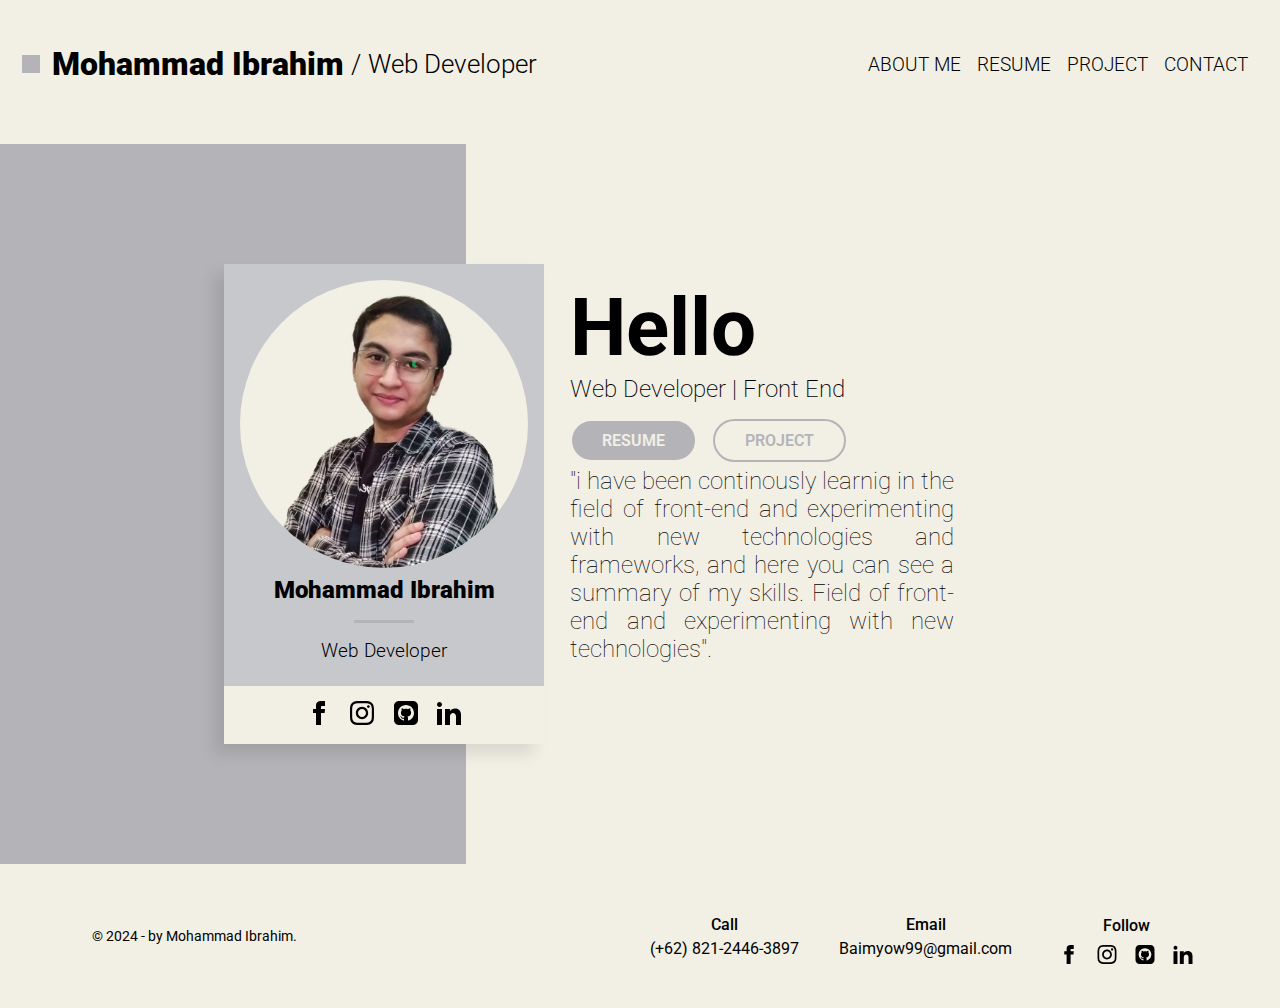
==== commit 09c4903f: "perbaikan" ====
--- a/index.html
+++ b/index.html
@@ -2,7 +2,10 @@
 <html lang="en">
   <head>
     <meta charset="UTF-8" />
-    <meta name="viewport" content="width=device-width, initial-scale=1.0" />
+    <meta
+      name="viewport"
+      content="width=device-width, initial-scale=1, maximum-scale=1, user-scalable=no, orientation=portrait" />
+
     <title>Portfolio - Mohammad Ibrahim</title>
     <link rel="stylesheet" href="style/style.css" />
     <link
--- a/style/responsive.css
+++ b/style/responsive.css
@@ -40,6 +40,7 @@
     justify-content: space-between;
     align-items: center;
     margin-right: 1rem;
+    height: 4rem;
   }
 
   #hamburger {
@@ -47,6 +48,7 @@
     width: 2.5rem;
     align-items: center;
     cursor: pointer;
+    z-index: 1000;
   }
 
   #hamburger span {
@@ -55,7 +57,7 @@
     background-color: black;
     border-radius: 25px;
     position: absolute;
-    top: 8.5%;
+    top: 5%;
     right: 8px;
     transform: translate(-50%, -50%);
     transition: all 0.5s;
@@ -63,33 +65,35 @@
   }
 
   #hamburger span:nth-child(1) {
-    top: 6.7%;
+    top: 3%;
     right: 32px;
     width: 0.7rem;
   }
 
   #hamburger span:nth-child(3) {
-    top: 10.3%;
+    top: 7%;
     height: 5px;
     width: 0.7rem;
     right: 17px;
   }
 
   #hamburger.active span:nth-child(1) {
-    top: 8%;
+    top: 4%;
     width: 1rem;
     height: 3.5px;
-    transform: translate(-30%, -50%) rotate(45deg);
+    transform: translate(1%, 30%) rotate(45deg);
   }
   #hamburger.active span:nth-child(2) {
     height: 3.5px;
-    transform: translate(-70%, -50%) rotate(-45deg);
+
+    transform: translate(-50%, -50%) rotate(-50deg);
   }
   #hamburger.active span:nth-child(3) {
-    top: 8.5%;
+    top: 5%;
+    /* background-color: aqua; */
     height: 3.5px;
     width: 1rem;
-    transform: translate(-75%, 87%) rotate(45deg);
+    transform: translate(-40%, 75%) rotate(45deg);
   }
 
   .logo .name::before {
@@ -117,7 +121,6 @@
 
   .container {
     padding: 3rem 2rem;
-    margin-bottom: 2rem;
   }
 
   /* HERO */
@@ -153,7 +156,7 @@
     box-shadow: -10px 10px 15px rgb(0, 0, 0, 0.1);
 
     /* Pemusatan absolut ke tengah */
-    top: 20%;
+    top: 25%;
     left: 50%;
     transform: translate(-50%, -50%);
   }
@@ -221,7 +224,7 @@
   .hero-right {
     width: 100%;
     padding: 0 0.5rem;
-    padding-bottom: 20rem;
+    padding-bottom: 15rem;
     display: fixed;
     padding-top: 25rem;
     align-items: center;
@@ -424,6 +427,7 @@
     justify-content: space-between;
     align-items: center;
     margin-right: 1rem;
+    height: 4rem;
   }
 
   #hamburger {
@@ -431,6 +435,7 @@
     width: 2.5rem;
     align-items: center;
     cursor: pointer;
+    z-index: 1000;
   }
 
   #hamburger span {
@@ -439,7 +444,7 @@
     background-color: black;
     border-radius: 25px;
     position: absolute;
-    top: 8.5%;
+    top: 5%;
     right: 8px;
     transform: translate(-50%, -50%);
     transition: all 0.5s;
@@ -447,33 +452,35 @@
   }
 
   #hamburger span:nth-child(1) {
-    top: 6.7%;
+    top: 3%;
     right: 32px;
     width: 0.7rem;
   }
 
   #hamburger span:nth-child(3) {
-    top: 10.3%;
+    top: 7%;
     height: 5px;
     width: 0.7rem;
     right: 17px;
   }
 
   #hamburger.active span:nth-child(1) {
-    top: 8%;
+    top: 4%;
     width: 1rem;
     height: 3.5px;
-    transform: translate(-30%, -50%) rotate(45deg);
+    transform: translate(1%, 30%) rotate(45deg);
   }
   #hamburger.active span:nth-child(2) {
     height: 3.5px;
-    transform: translate(-70%, -50%) rotate(-45deg);
+
+    transform: translate(-50%, -50%) rotate(-50deg);
   }
   #hamburger.active span:nth-child(3) {
-    top: 8.5%;
+    top: 5%;
+    /* background-color: aqua; */
     height: 3.5px;
     width: 1rem;
-    transform: translate(-75%, 87%) rotate(45deg);
+    transform: translate(-40%, 75%) rotate(45deg);
   }
 
   .logo .name::before {
@@ -501,7 +508,6 @@
 
   .container {
     padding: 3rem 2rem;
-    margin-bottom: 2rem;
   }
 
   /* HERO */
@@ -516,7 +522,7 @@
   }
 
   .hero-left {
-    height: 30vh;
+    height: 40vh;
     background-color: var(--colorbody);
   }
   .hero-right {
@@ -537,7 +543,7 @@
     box-shadow: -10px 10px 15px rgb(0, 0, 0, 0.1);
 
     /* Pemusatan absolut ke tengah */
-    top: 20%;
+    top: 25%;
     left: 50%;
     transform: translate(-50%, -50%);
   }
@@ -606,8 +612,8 @@
     width: 100%;
     padding: 0 0.5rem;
     display: fixed;
-    padding-top: 35rem;
-    padding-bottom: 20rem;
+    padding-top: 30rem;
+    padding-bottom: 15rem;
     align-items: center;
     justify-content: end;
     text-align: center;
@@ -810,6 +816,7 @@
     justify-content: space-between;
     align-items: center;
     margin-right: 1rem;
+    padding: 3rem 0;
   }
 
   #hamburger {
@@ -817,6 +824,7 @@
     width: 2.5rem;
     align-items: center;
     cursor: pointer;
+    z-index: 1000;
   }
 
   #hamburger span {
@@ -825,7 +833,7 @@
     background-color: black;
     border-radius: 25px;
     position: absolute;
-    top: 8.5%;
+    top: 5%;
     right: 8px;
     transform: translate(-50%, -50%);
     transition: all 0.5s;
@@ -833,33 +841,35 @@
   }
 
   #hamburger span:nth-child(1) {
-    top: 6.7%;
+    top: 3%;
     right: 32px;
     width: 0.7rem;
   }
 
   #hamburger span:nth-child(3) {
-    top: 10.3%;
+    top: 7%;
     height: 5px;
     width: 0.7rem;
     right: 17px;
   }
 
   #hamburger.active span:nth-child(1) {
-    top: 8%;
+    top: 4%;
     width: 1rem;
     height: 3.5px;
-    transform: translate(-30%, -50%) rotate(45deg);
+    transform: translate(1%, 30%) rotate(45deg);
   }
   #hamburger.active span:nth-child(2) {
     height: 3.5px;
-    transform: translate(-70%, -50%) rotate(-45deg);
+
+    transform: translate(-50%, -50%) rotate(-50deg);
   }
   #hamburger.active span:nth-child(3) {
-    top: 8.5%;
+    top: 5%;
+    /* background-color: aqua; */
     height: 3.5px;
     width: 1rem;
-    transform: translate(-75%, 87%) rotate(45deg);
+    transform: translate(-40%, 75%) rotate(45deg);
   }
 
   .logo .name::before {
@@ -883,13 +893,6 @@
     font-size: clamp(1.2rem, 2.3vw, 1.6rem);
   }
 
-  /* HEADER */
-
-  .container {
-    padding: 3rem 2rem;
-    margin-bottom: 2rem;
-  }
-
   /* HERO */
   .hero {
     width: 100%;
@@ -903,6 +906,8 @@
 
   .hero-left {
     background-color: var(--colorBody);
+    height: 40vh;
+    margin-top: 10rem; /*di leptop margin-top:0; tidak responsiv di hp*/
   }
   .hero-right {
     background-color: var(--colorSecond);
@@ -922,7 +927,7 @@
     box-shadow: -10px 10px 15px rgb(0, 0, 0, 0.1);
 
     /* Pemusatan absolut ke tengah */
-    top: 20%;
+    top: 25%;
     left: 50%;
     transform: translate(-50%, -50%);
   }
@@ -991,8 +996,8 @@
     width: 100%;
     padding: 0 0.5rem;
     display: flex;
-    padding-top: 35rem;
-    padding-bottom: 20rem;
+    padding-top: 30rem;
+    padding-bottom: 15rem;
     align-items: center;
     text-align: center;
   }
@@ -1155,7 +1160,27 @@
 /* Large devices (laptops/desktops, 992px and up) */
 @media (min-width: 991px) and (max-width: 1200px) {
   /* HEADER  */
-
+  .container {
+    display: flex;
+    align-items: center;
+    padding-left: 4rem;
+    top: 50%;
+    left: 0;
+    right: 0;
+    width: 100%;
+  }
+
+  .logo .name::before {
+    content: ""; /* Konten kosong karena hanya kotak yang ditampilkan */
+    display: inline-block;
+    width: 18px; /* Ukuran lebar kotak */
+    height: 18px; /* Ukuran tinggi kotak */
+    background-color: var(--colorSecond); /* Warna kotak */
+    position: absolute;
+    left: -25px; /* Atur jarak kotak dari teks */
+    top: 50%; /* Posisikan di tengah vertikal */
+    transform: translateY(-50%); /* Sesuaikan agar di tengah */
+  }
   .logo .name {
     font-size: clamp(1.2rem, 3vw, 2rem);
   }
@@ -1208,6 +1233,7 @@
 
   .container-1 {
     display: grid;
+    margin-top: 5rem;
     grid-template-columns: 1.3fr 2fr;
     z-index: 1;
     position: relative;
@@ -1228,7 +1254,7 @@
     justify-content: center;
     text-align: start;
     align-items: start;
-    padding-top: 0;
+    padding-top: 7rem;
     padding-left: 3rem;
     padding-bottom: 0;
     width: 100%;
@@ -1236,6 +1262,10 @@
 
   .hero-right h1 {
     font-size: 5rem;
+  }
+
+  .buttons {
+    padding-left: 2rem;
   }
 
   .hero-right h4 {
@@ -1255,13 +1285,13 @@
     padding-top: 5px;
     font-weight: 20;
     padding-bottom: 9rem;
+    padding-left: 2rem;
   }
 
   .hero-right .buttons {
     display: flex;
     gap: 1rem;
     margin-top: 1rem;
-    padding-left: 3.5rem;
   }
 
   .hero-right button {
@@ -1270,11 +1300,11 @@
   }
 
   .hero-right h4 {
-    padding-left: 3.5rem;
+    padding-left: 2rem;
   }
 
   .hero-right h1 {
-    padding-left: 6.5rem;
+    padding-left: 2rem;
   }
 
   .hero-right button a {
@@ -1436,10 +1466,12 @@
   /* RESUME */
 
   .hero-resume {
+    padding-top: 10rem;
     padding-left: clamp(15rem, 24vw, 20rem);
     padding-right: clamp(15rem, 24vw, 20rem);
     justify-content: center;
     width: 100%;
+    margin-top: 4.5rem;
   }
 
   .tag-resume ul li {
@@ -1566,12 +1598,26 @@
 
   /* HERO */
 
+  header {
+    margin-right: 0;
+  }
+  .container {
+    display: flex;
+    align-items: center;
+    top: 50%;
+    left: 0;
+    right: 0;
+    z-index: 10;
+    width: 100%;
+  }
+
   .container-1 {
     display: grid;
     grid-template-columns: 1.3fr 2fr;
     z-index: 1;
     position: relative;
     gap: 6rem;
+    margin-top: 5rem;
   }
 
   .hero-left {
@@ -1589,7 +1635,7 @@
     justify-content: center;
     text-align: start;
     align-items: start;
-    padding-top: 0;
+    padding-top: 5rem;
     padding-bottom: 0;
     width: 100%;
   }
@@ -1797,6 +1843,7 @@
     padding-right: 25rem;
     justify-content: center;
     width: 100%;
+    padding-top: 10rem;
   }
 
   .tag-resume ul li {
